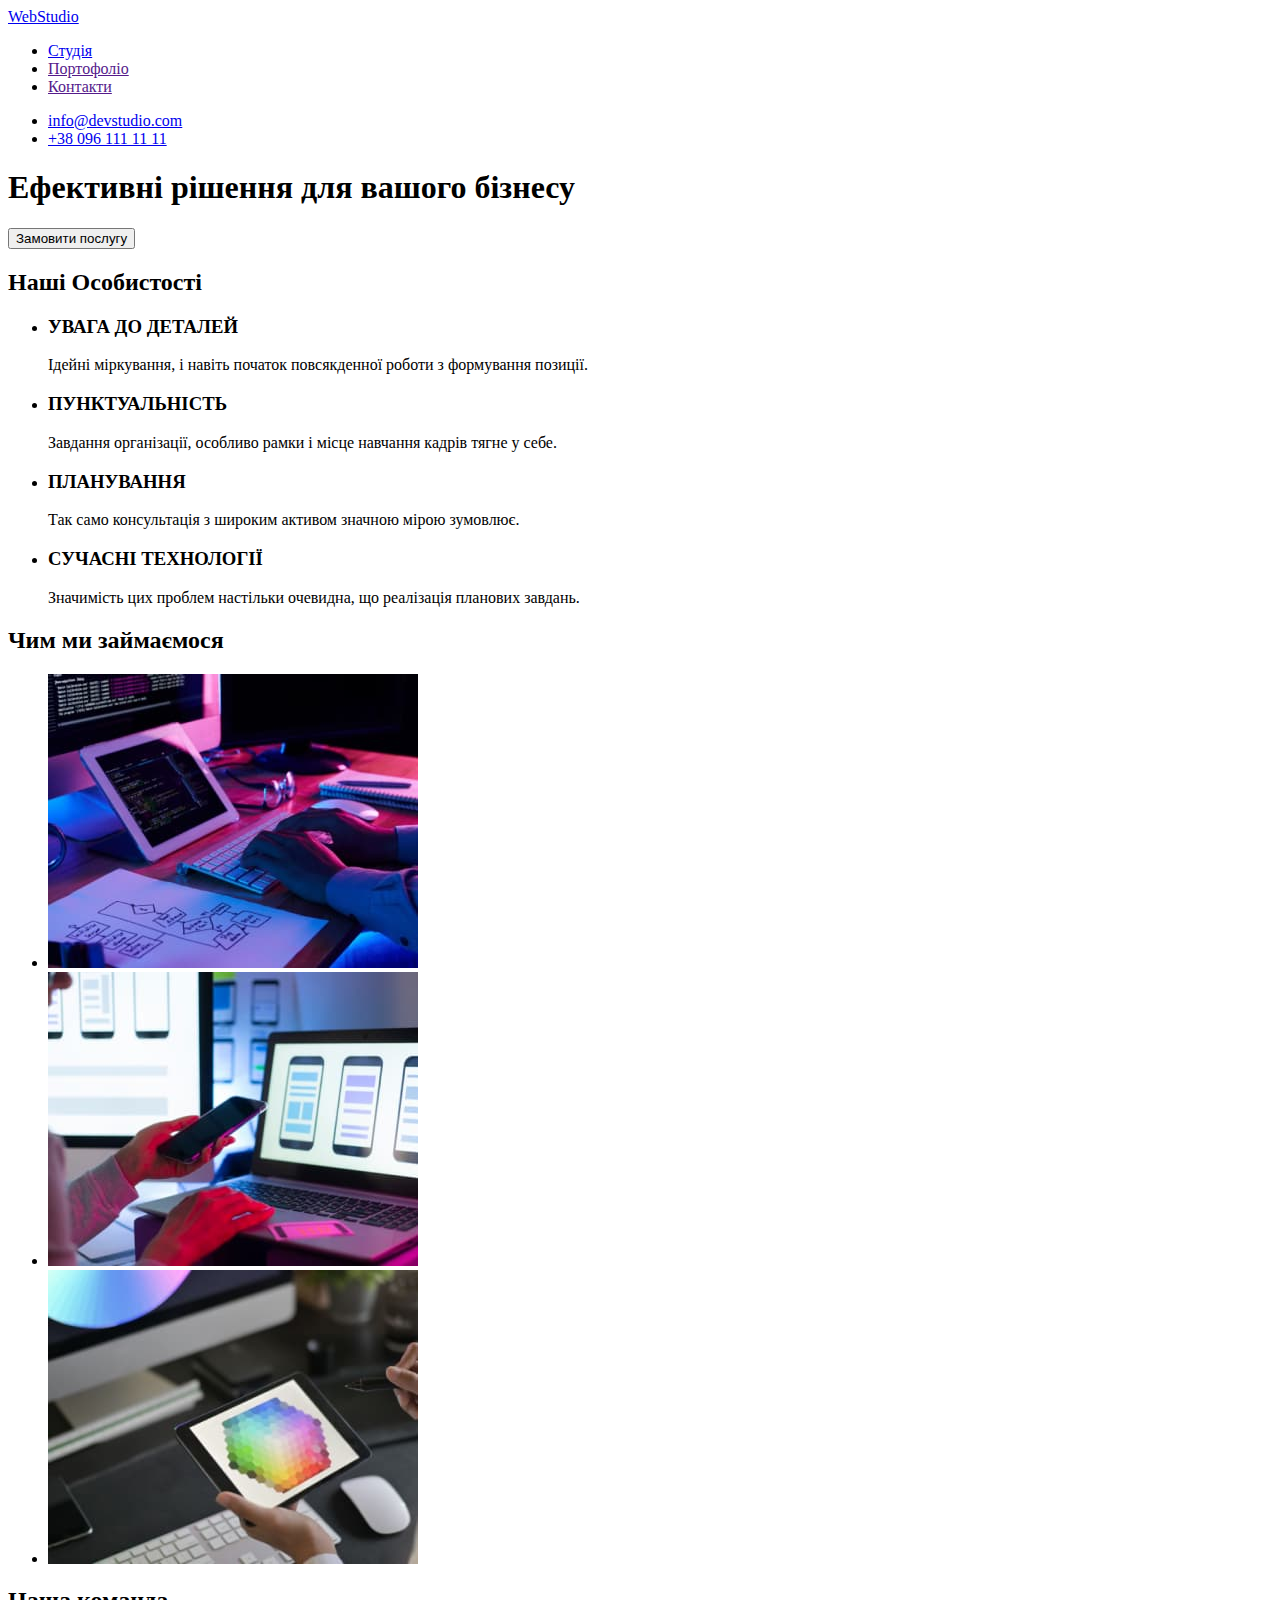
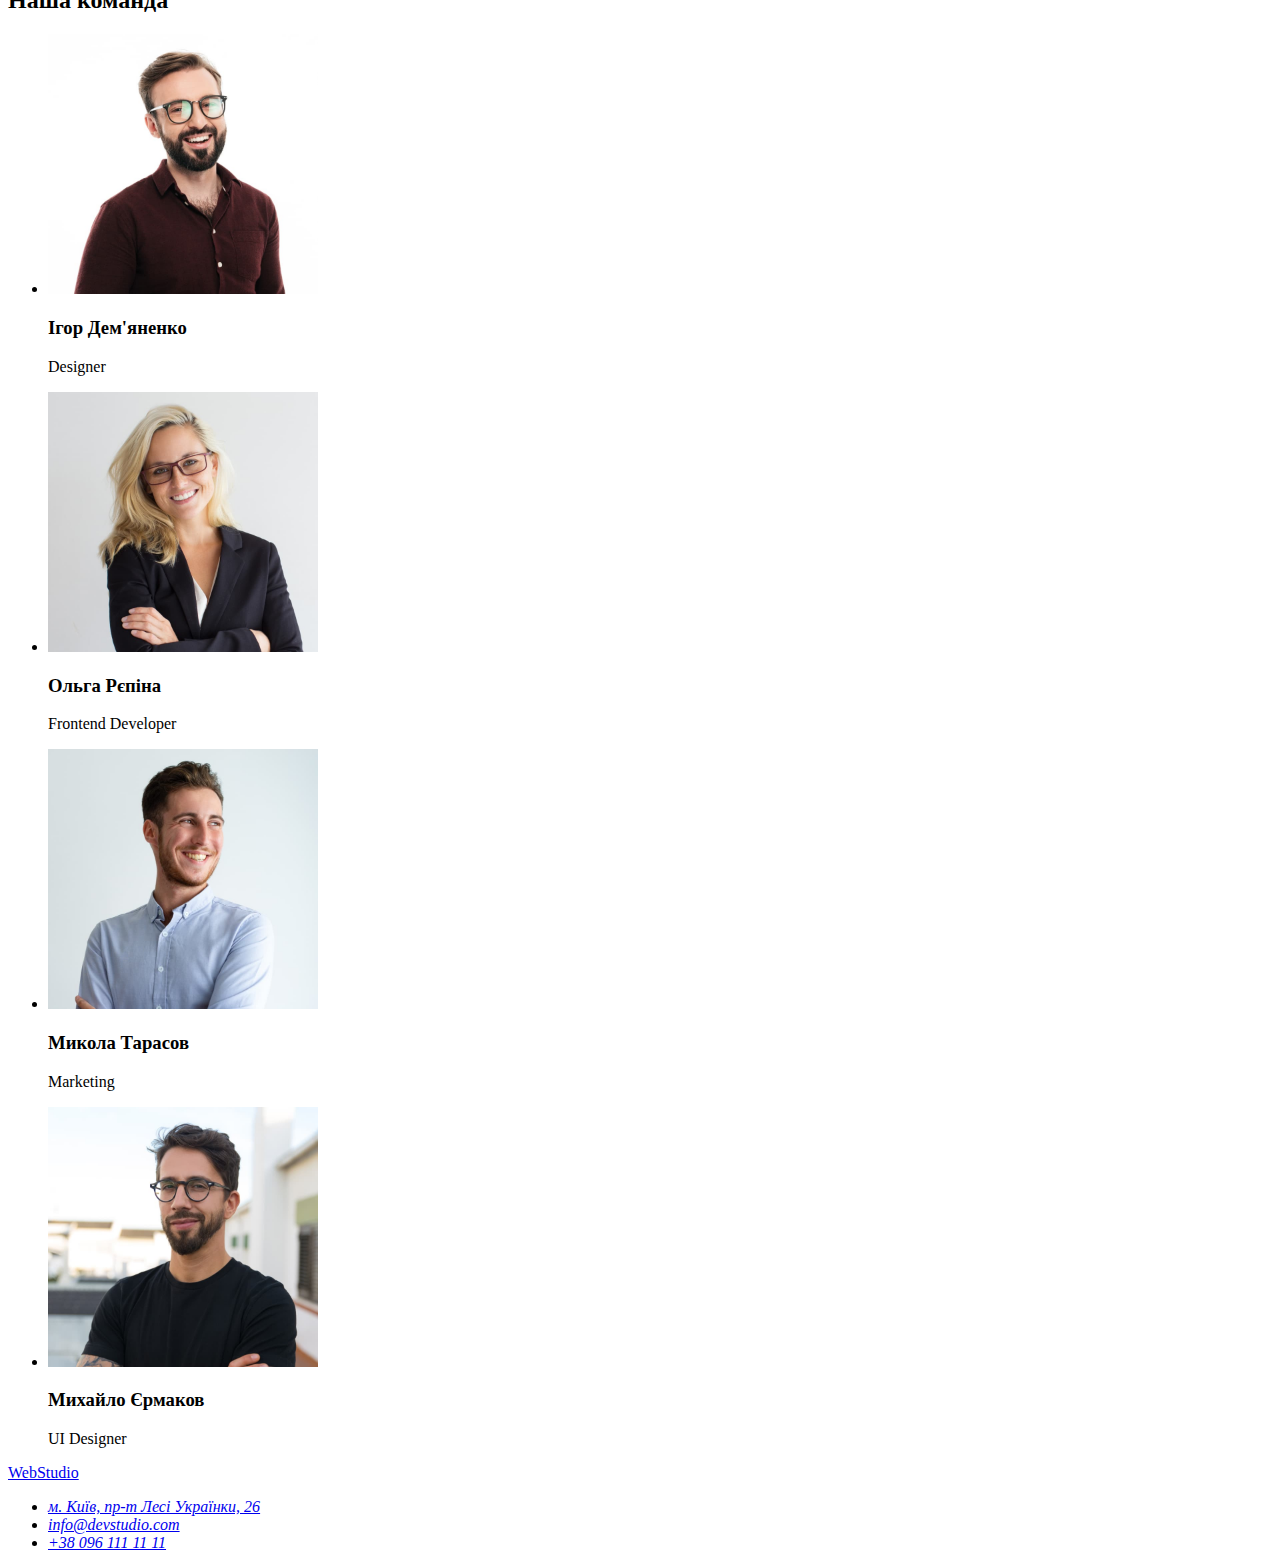
==== index.html @ 71f7d1d8 "new hw" ====
<!DOCTYPE html>
<html lang="uk">
<head>
    <meta charset="UTF-8">
    <meta http-equiv="X-UA-Compatible" content="IE=edge">
    <meta name="viewport" content="width=device-width, initial-scale=1.0">
    <title>WebStudio</title>
</head>
<body>
    <header>
        <nav>
            <a href="./index.html">WebStudio</a>
            <ul>
                <li><a href="./index.html">Студія</a></li>
                <li><a href="">Портофоліо</a></li>
                <li><a href="">Контакти</a></li>
            </ul>
        </nav>
        <ul>
            <li><a href="mailto:info@devstudio.com">info@devstudio.com</a></li>
            <li><a href="tel:+380961111111">+38 096 111 11 11</a></li>
        </ul>
    </header>
    <main>
        <section>
            <h1>Ефективні рішення для вашого бізнесу</h1>
            <button type="button">Замовити послугу</button>
        </section>
        <section>
            <h2>Наші Особистості</h2>
            <ul>
                <li><h3>УВАГА ДО ДЕТАЛЕЙ</h3><p>Ідейні міркування, і навіть початок повсякденної роботи з формування позиції.</p></li>
                <li><h3>ПУНКТУАЛЬНІСТЬ</h3><p>Завдання організації, особливо рамки і місце навчання кадрів тягне у себе.</p></li>
                <li><h3>ПЛАНУВАННЯ</h3><p>Так само консультація з широким активом значною мірою зумовлює.</p></li>
                <li><h3>СУЧАСНІ ТЕХНОЛОГІЇ</h3><p>Значимість цих проблем настільки очевидна, що реалізація планових завдань.</p></li>
            </ul>
        </section>
        <section>
            <h2>Чим ми займаємося</h2>
            <ul>
                <li><img src="./img/box_1.jpg" alt="розробка_софту" width="370" height="294"></li>
                <li><img src="./img/box_2.jpg" alt="мобільні_додатки" width="370" height="294"></li>
                <li><img src="./img/box_3.jpg" alt="дизайн" width="370" height="294"></li>
            </ul>
        </section>
        <section>
            <h2>Наша команда</h2>
            <ul>
                <li><img src="./img/img_1.jpg" alt="дизайнер" width="270" height="260"><h3>Ігор Дем'яненко</h3><p lang="en"> Designer</p></li> 
                <li><img src="./img/img_2.jpg" alt="розробник_інтерфейсу" width="270" height="260"><h3>Ольга Рєпіна</h3><p lang="en">Frontend Developer</p></li>
                <li><img src="./img/img_3.jpg" alt="маркетинг" width="270" height="260"><h3>Микола Тарасов</h3><p lang="en">Marketing</p></li>
                <li><img src="./img/img_4.jpg" alt="дизайнер_інтерфейсу" width="270" height="260"><h3>Михайло Єрмаков</h3><p lang="en">UI Designer</p></li>
            </ul>
        </section>
    </main>
    <footer>
        <a href="./index.html">WebStudio</a>
        <address>
            <ul>
                <li><a href="https://www.google.com/maps/place/%D0%B1%D1%83%D0%BB.
            +%D0%9B%D0%B5%D1%81%D0%B8+%D0%A3%D0%BA%D1%80%D0%B0%D0%B8%D0%BD%D0%BA%D0%B8,+26,+%D0%9A%D0%B8%D0%B5%D0%B2,
            +02000/@50.4265807,30.5361971,17z/data=!3m1!4b1!4m5!3m4!1s0x40d4cf0e033ecbe9:
            0x57a4dffefec77da0!8m2!3d50.4265807!4d30.5383858" target="_blank" rel="noopener noreferrer">м. Київ, пр-т Лесі Українки, 26</a></li>
                <li><a href="mailto:info@devstudio.com">info@devstudio.com</a></li>
                <li><a href="tel:+380961111111">+38 096 111 11 11</a></li>
             </ul>    
        </address>
    </footer>
</body>
</html>
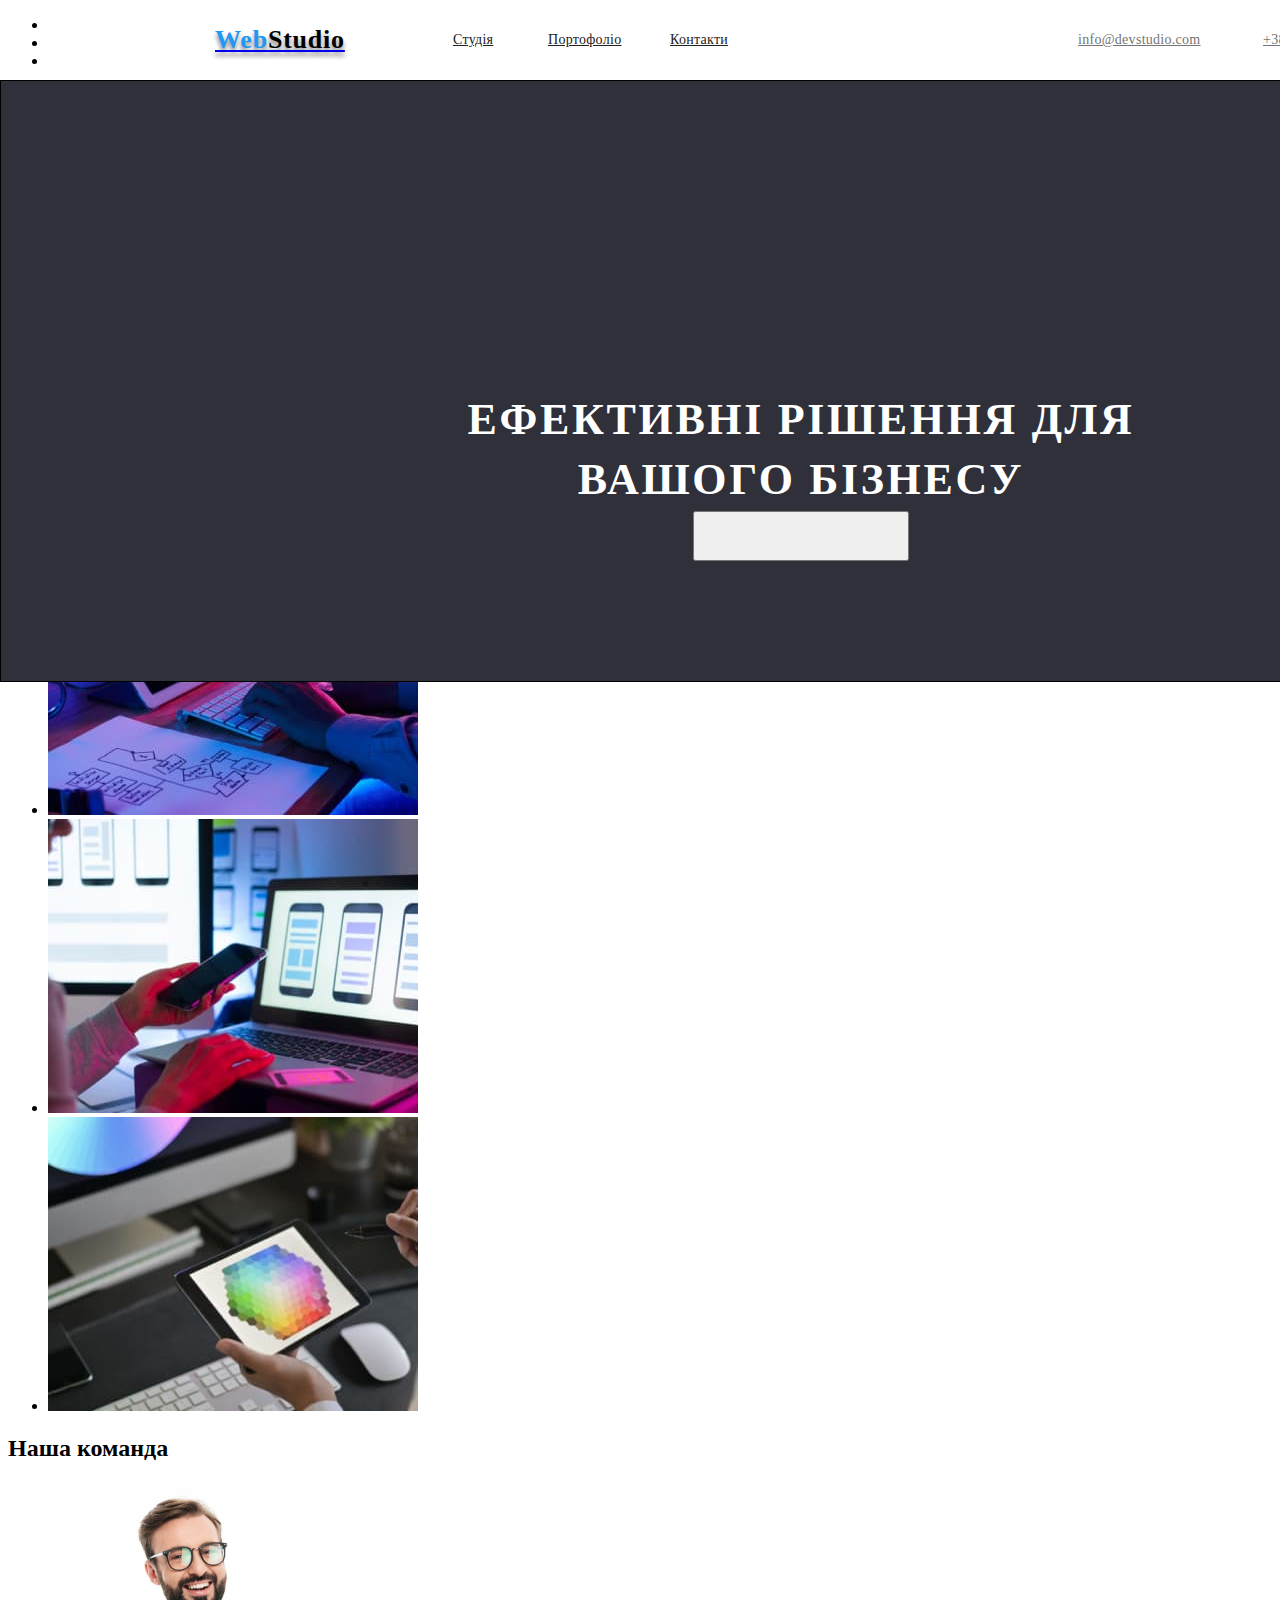
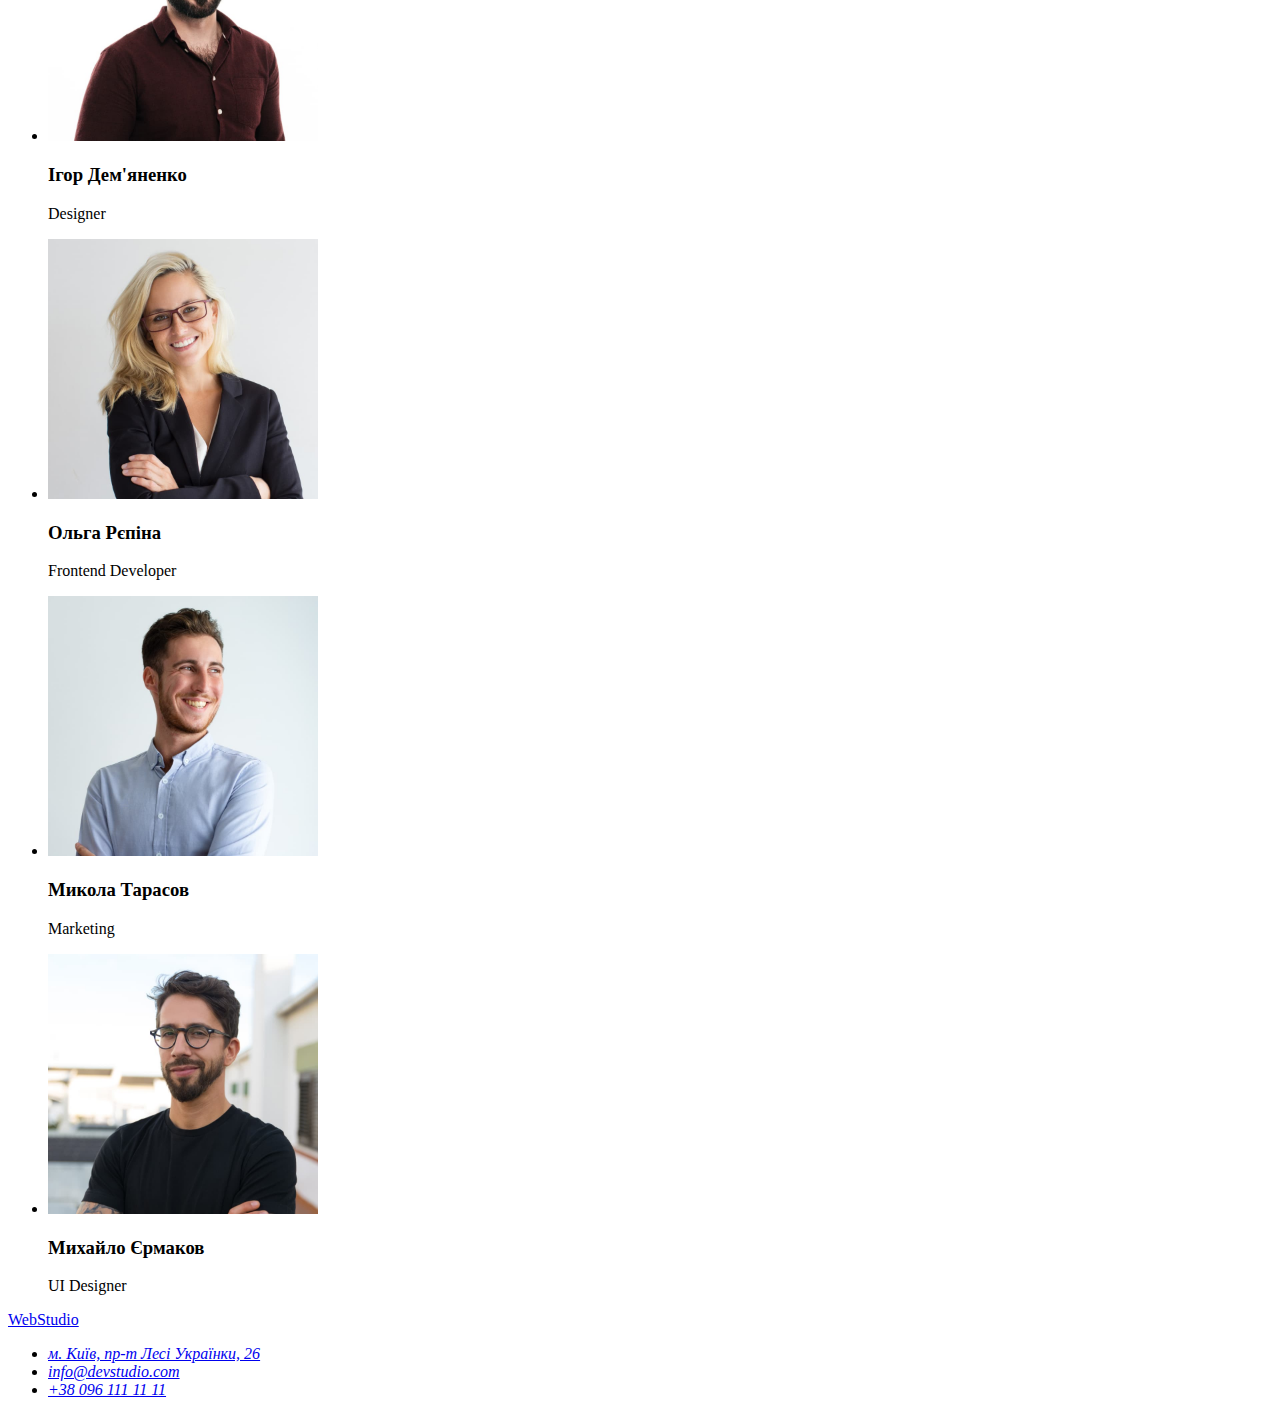
==== commit 7d9dc754: "hw" ====
--- a/index.html
+++ b/index.html
@@ -4,27 +4,28 @@
     <meta charset="UTF-8">
     <meta http-equiv="X-UA-Compatible" content="IE=edge">
     <meta name="viewport" content="width=device-width, initial-scale=1.0">
+    <link rel="stylesheet" href="./css/styles.css" />
     <title>WebStudio</title>
 </head>
 <body>
     <header>
         <nav>
-            <a href="./index.html">WebStudio</a>
+            <a href="./index.html" class="webstyle"><span class="web-style">Web</span><span class="studio-style">Studio</span></a>
             <ul>
-                <li><a href="./index.html">Студія</a></li>
-                <li><a href="">Портофоліо</a></li>
-                <li><a href="">Контакти</a></li>
+                <li><a href="./index.html" class="studio">Студія</a></li>
+                <li><a href="./index2.html" class="portfolio">Портофоліо</a></li>
+                <li><a href="" class="contacts">Контакти</a></li>
             </ul>
         </nav>
         <ul>
-            <li><a href="mailto:info@devstudio.com">info@devstudio.com</a></li>
-            <li><a href="tel:+380961111111">+38 096 111 11 11</a></li>
+            <li><a href="mailto:info@devstudio.com" class="mail">info@devstudio.com</a></li>
+            <li><a href="tel:+380961111111" class="tel">+38 096 111 11 11</a></li>
         </ul>
     </header>
     <main>
-        <section>
-            <h1>Ефективні рішення для вашого бізнесу</h1>
-            <button type="button">Замовити послугу</button>
+        <section class="cap">
+            <h1 class="main-title">Ефективні рішення для вашого бізнесу</h1>
+            <button type="button" class="main-button"><span class="title-button">Замовити послугу</span></button>
         </section>
         <section>
             <h2>Наші Особистості</h2>
--- a/css/styles.css
+++ b/css/styles.css
@@ -0,0 +1,172 @@
+/* header */
+header{
+height: 80px;
+    width: 1600px;
+    left: 0px;
+    top: 0px;
+    border-radius: 0px;
+    background: #FFFFFF;
+}
+.webstyle{
+    position: absolute;
+    width: 145px;
+    height: 31px;
+    left: 215px;
+    top: 24px;
+    font-family: 'Raleway';
+    font-style: normal;
+    font-weight: 700;
+    font-size: 26px;
+    line-height: 31px;
+}
+.web-style{
+    letter-spacing: 0.03em;
+    color: #2196F3;
+    text-shadow: 0px 4px 4px rgba(0, 0, 0, 0.25), 0px 4px 4px rgba(0, 0, 0, 0.25);
+}
+.studio-style{
+    letter-spacing: 0.03em;
+    color: #000000;
+    text-shadow: 0px 4px 4px rgba(0, 0, 0, 0.25), 0px 4px 4px rgba(0, 0, 0, 0.25);
+}
+.studio{
+    position: absolute;
+    width: 45px;
+    height: 16px;
+    left: 453px;
+    top: 32px;
+    font-family: 'Roboto';
+    font-style: normal;
+    font-weight: 500;
+    font-size: 14px;
+    line-height: 16px;
+    letter-spacing: 0.02em;
+    color: #212121;
+}
+.studio:hover{
+    color: #2196f3;
+}
+.portfolio {
+    position: absolute;
+    width: 72px;
+    height: 16px;
+    left: 548px;
+    top: 32px;
+    font-family: 'Roboto';
+    font-style: normal;
+    font-weight: 500;
+    font-size: 14px;
+    line-height: 16px;
+    letter-spacing: 0.02em;
+    color: #212121;
+}
+
+.portfolio:hover {
+    color: #2196f3;
+}
+.contacts {
+    position: absolute;
+    width: 64px;
+    height: 16px;
+    left: 670px;
+    top: 32px;
+    font-family: 'Roboto';
+    font-style: normal;
+    font-weight: 500;
+    font-size: 14px;
+    line-height: 16px;
+    letter-spacing: 0.02em;
+    color: #212121;
+}
+
+.contacts:hover {
+    color: #2196f3;
+}
+.tel{
+    position: absolute;
+    width: 122px;
+    height: 16px;
+    left: 1263px;
+    top: 32px;
+    font-family: 'Roboto';
+    font-style: normal;
+    font-weight: 500;
+    font-size: 14px;
+    line-height: 16px;
+    letter-spacing: 0.02em;
+    color: #757575;
+}
+.tel:hover {
+    color: #2196f3;
+}
+.mail{
+    position: absolute;
+    width: 135px;
+    height: 16px;
+    left: 1078px;
+    top: 32px;
+    font-family: 'Roboto';
+    font-style: normal;
+    font-weight: 500;
+    font-size: 14px;
+    line-height: 16px;
+    letter-spacing: 0.02em;
+
+    color: #757575;
+}
+.mail:hover {
+    color: #2196f3;
+}
+/* шапка*/
+.cap{
+    border: 1px solid;
+    border-image-source: linear-gradient(0deg, rgba(0, 0, 0, 0.2), rgba(0, 0, 0, 0.2)),
+    linear-gradient(0deg, #000000, #000000);
+    position: absolute;
+    width: 1600px;
+    height: 600px;
+    left: 0px;
+    top: 80px;
+    background: #2F303A;
+}
+.main-title{
+    position: absolute;
+    width: 696px;
+    height: 120px;
+    left: 452px;
+    top: 280px;
+    font-family: 'Roboto';
+    font-style: normal;
+    font-weight: 900;
+    font-size: 44px;
+    line-height: 60px;
+    text-align: center;
+    letter-spacing: 0.06em;
+    text-transform: uppercase;
+    color: #FFFFFF;
+}
+.main-button{
+    position: absolute;
+    width: 216px;
+    height: 50px;
+    left: 692px;
+    top: 430px;
+    color: #2196F3;
+}
+.title-button{
+    position: absolute;
+    width: 152px;
+    height: 30px;
+    left: 724px;
+    top: 440px;
+    font-family: 'Roboto';
+    font-style: normal;
+    font-weight: 700;
+    font-size: 16px;
+    line-height: 30px;
+    display: flex;
+    align-items: center;
+    text-align: center;
+    letter-spacing: 0.06em;
+    color: #FFFFFF;
+}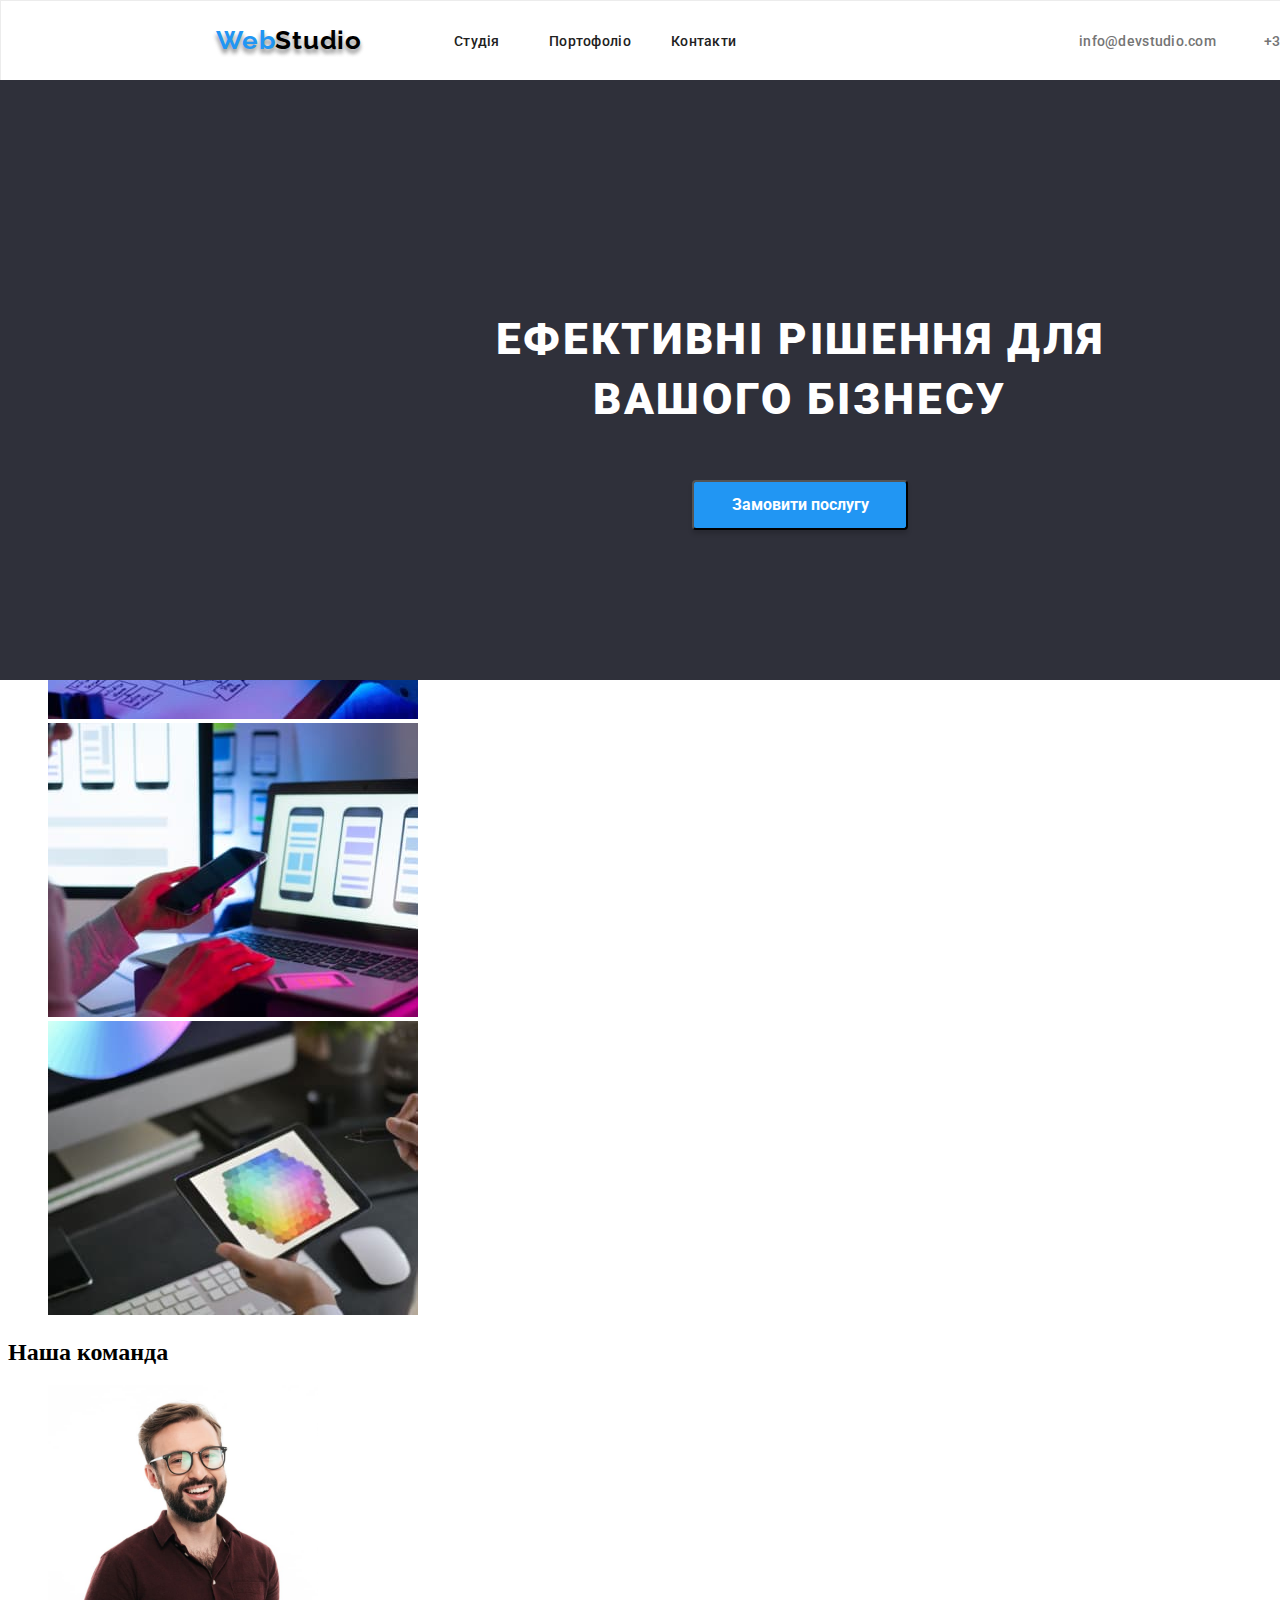
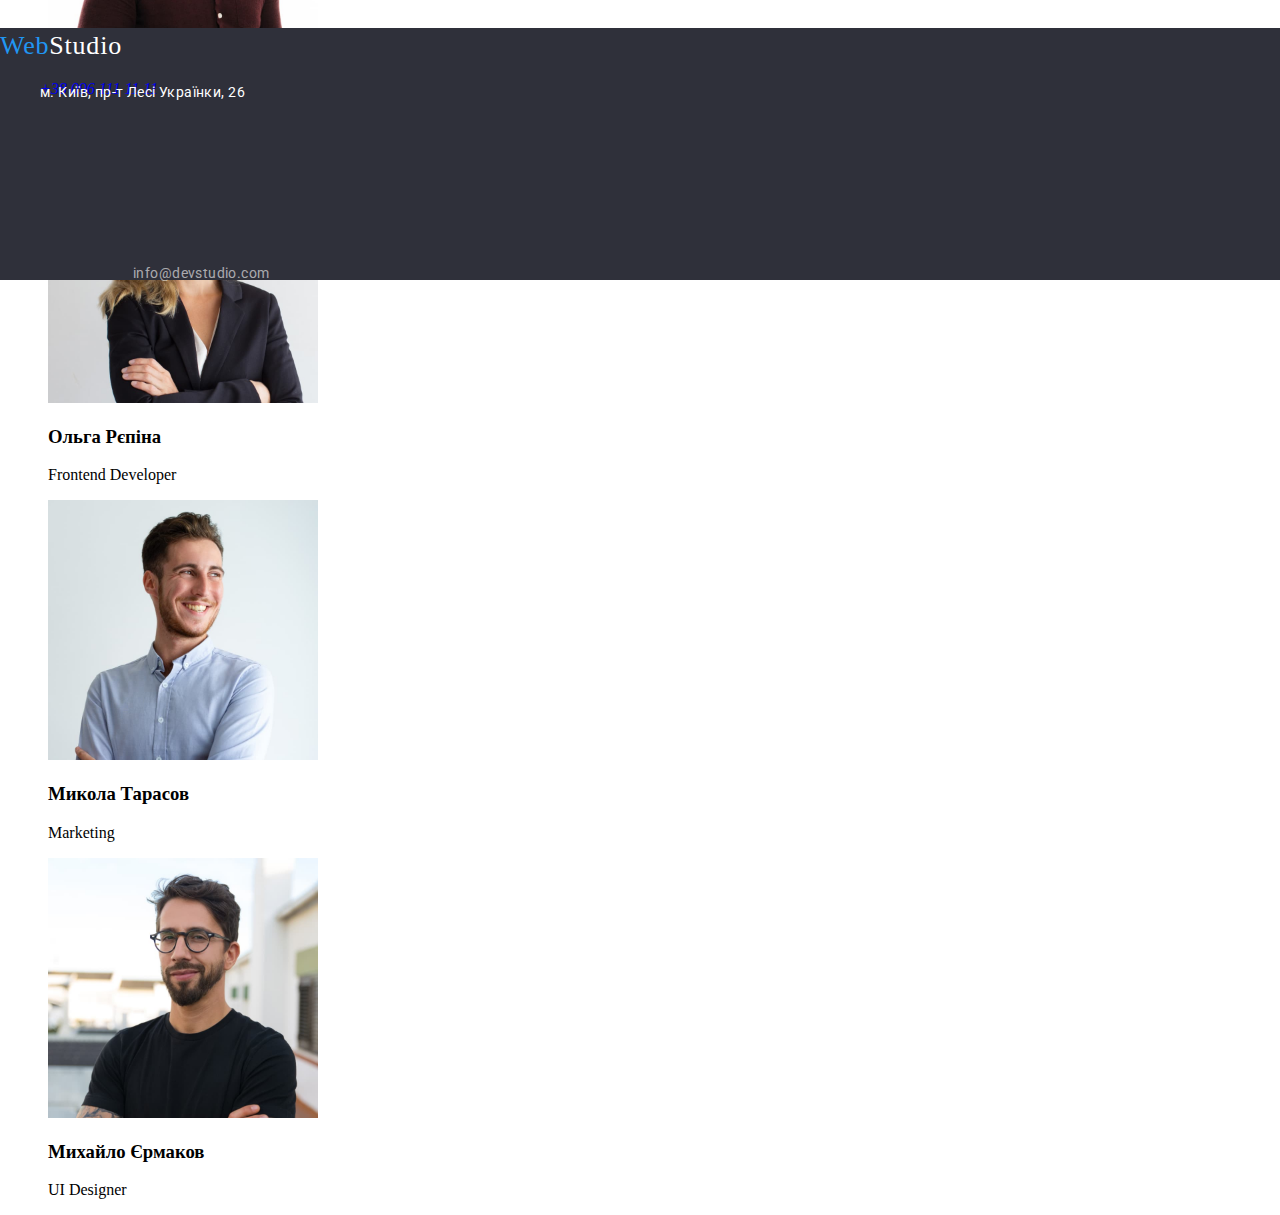
==== commit e8982d22: "hw" ====
--- a/index.html
+++ b/index.html
@@ -4,40 +4,44 @@
     <meta charset="UTF-8">
     <meta http-equiv="X-UA-Compatible" content="IE=edge">
     <meta name="viewport" content="width=device-width, initial-scale=1.0">
+    <link rel="preconnect" href="https://fonts.googleapis.com">
+    <link rel="preconnect" href="https://fonts.gstatic.com" crossorigin>
+    <link href="https://fonts.googleapis.com/css2?family=Raleway:wght@700&family=Roboto:wght@400;500;700;900&display=swap"
+        rel="stylesheet">
     <link rel="stylesheet" href="./css/styles.css" />
     <title>WebStudio</title>
 </head>
 <body>
-    <header>
+    <header class="header-nav">
         <nav>
-            <a href="./index.html" class="webstyle"><span class="web-style">Web</span><span class="studio-style">Studio</span></a>
-            <ul>
-                <li><a href="./index.html" class="studio">Студія</a></li>
-                <li><a href="./index2.html" class="portfolio">Портофоліо</a></li>
-                <li><a href="" class="contacts">Контакти</a></li>
+            <a href="./index.html" class="header-webstyle">Web<span class="studio-style">Studio</span></a>
+            <ul class="header-list">
+                <li><a href="./index.html" class="studio-link link">Студія</a></li>
+                <li><a href="./portfolio.html"class="portfolio-link link">Портофоліо</a></li>
+                <li><a href="" class="contacts-link link">Контакти</a></li>
             </ul>
         </nav>
         <ul>
-            <li><a href="mailto:info@devstudio.com" class="mail">info@devstudio.com</a></li>
-            <li><a href="tel:+380961111111" class="tel">+38 096 111 11 11</a></li>
+            <li><a href="mailto:info@devstudio.com" class="header-mail">info@devstudio.com</a></li>
+            <li><a href="tel:+380961111111" class="header-tel">+38 096 111 11 11</a></li>
         </ul>
     </header>
     <main>
-        <section class="cap">
-            <h1 class="main-title">Ефективні рішення для вашого бізнесу</h1>
-            <button type="button" class="main-button"><span class="title-button">Замовити послугу</span></button>
+        <section class="shapka">
+            <h1 class="sub-title">Ефективні рішення для вашого бізнесу</h1>
+            <button type="button" class="sub-button"><span class="text-btn">Замовити послугу</span></button>
         </section>
         <section>
-            <h2>Наші Особистості</h2>
-            <ul>
-                <li><h3>УВАГА ДО ДЕТАЛЕЙ</h3><p>Ідейні міркування, і навіть початок повсякденної роботи з формування позиції.</p></li>
-                <li><h3>ПУНКТУАЛЬНІСТЬ</h3><p>Завдання організації, особливо рамки і місце навчання кадрів тягне у себе.</p></li>
-                <li><h3>ПЛАНУВАННЯ</h3><p>Так само консультація з широким активом значною мірою зумовлює.</p></li>
-                <li><h3>СУЧАСНІ ТЕХНОЛОГІЇ</h3><p>Значимість цих проблем настільки очевидна, що реалізація планових завдань.</p></li>
+            <h2 class="personalities">Наші Особистості</h2>
+            <ul class="personal-list">
+                <li class="personal-link"><h3 class="personal-title">УВАГА ДО ДЕТАЛЕЙ</h3><p class="personal-list">Ідейні міркування, і навіть початок повсякденної роботи з формування позиції.</p></li>
+                <li class="personal-link"><h3 class="personal-title">ПУНКТУАЛЬНІСТЬ</h3><p class="personal-list">Завдання організації, особливо рамки і місце навчання кадрів тягне у себе.</p></li>
+                <li class="personal-link"><h3 class="personal-title">ПЛАНУВАННЯ</h3><p class="personal-list">Так само консультація з широким активом значною мірою зумовлює.</p></li>
+                <li class="personal-link"><h3 class="personal-title">СУЧАСНІ ТЕХНОЛОГІЇ</h3><p class="personal-list">Значимість цих проблем настільки очевидна, що реалізація планових завдань.</p></li>
             </ul>
         </section>
         <section>
-            <h2>Чим ми займаємося</h2>
+            <h2 class="employ">Чим ми займаємося</h2>
             <ul>
                 <li><img src="./img/box_1.jpg" alt="розробка_софту" width="370" height="294"></li>
                 <li><img src="./img/box_2.jpg" alt="мобільні_додатки" width="370" height="294"></li>
@@ -45,7 +49,7 @@
             </ul>
         </section>
         <section>
-            <h2>Наша команда</h2>
+            <h2 class="comand">Наша команда</h2>
             <ul>
                 <li><img src="./img/img_1.jpg" alt="дизайнер" width="270" height="260"><h3>Ігор Дем'яненко</h3><p lang="en"> Designer</p></li> 
                 <li><img src="./img/img_2.jpg" alt="розробник_інтерфейсу" width="270" height="260"><h3>Ольга Рєпіна</h3><p lang="en">Frontend Developer</p></li>
@@ -55,15 +59,15 @@
         </section>
     </main>
     <footer>
-        <a href="./index.html">WebStudio</a>
+        <a href="./index.html" class="footer-logo">Web<span class="footer-std">Studio</span></a>
         <address>
-            <ul>
+            <ul class="footer-list">
                 <li><a href="https://www.google.com/maps/place/%D0%B1%D1%83%D0%BB.
             +%D0%9B%D0%B5%D1%81%D0%B8+%D0%A3%D0%BA%D1%80%D0%B0%D0%B8%D0%BD%D0%BA%D0%B8,+26,+%D0%9A%D0%B8%D0%B5%D0%B2,
             +02000/@50.4265807,30.5361971,17z/data=!3m1!4b1!4m5!3m4!1s0x40d4cf0e033ecbe9:
-            0x57a4dffefec77da0!8m2!3d50.4265807!4d30.5383858" target="_blank" rel="noopener noreferrer">м. Київ, пр-т Лесі Українки, 26</a></li>
-                <li><a href="mailto:info@devstudio.com">info@devstudio.com</a></li>
-                <li><a href="tel:+380961111111">+38 096 111 11 11</a></li>
+            0x57a4dffefec77da0!8m2!3d50.4265807!4d30.5383858" target="_blank" rel="noopener noreferrer" class="footer-adress">м. Київ, пр-т Лесі Українки, 26</a></li>
+                <li><a href="mailto:info@devstudio.com" class="footer-mail">info@devstudio.com</a></li>
+                <li><a href="tel:+380961111111" class="footer-tel">+38 096 111 11 11</a></li>
              </ul>    
         </address>
     </footer>
--- a/css/styles.css
+++ b/css/styles.css
@@ -1,25 +1,48 @@
 /* header */
+body{
+    font-family: 'Roboto' 'Raleway', sans-serif;
+
+}
+a{
+    text-decoration: none;
+}
 header{
-height: 80px;
-    width: 1600px;
+    position: absolute;
+    width: 1600px;
+    height: 80px;
     left: 0px;
     top: 0px;
-    border-radius: 0px;
     background: #FFFFFF;
 }
-.webstyle{
+ul{
+    list-style-type: none;
+}
+.header-nav{
+    position: absolute;
+    width: 1600px;
+    height: 80px;
+    left: 0px;
+    top: 0px;
+    bottom: 1800px;
+    background: #FFFFFF;
+    border: 1px solid #ECECEC  
+}
+.header-webstyle{
     position: absolute;
     width: 145px;
     height: 31px;
     left: 215px;
     top: 24px;
+    right: 1240px;
+    bottom: 1825px;
     font-family: 'Raleway';
     font-style: normal;
     font-weight: 700;
     font-size: 26px;
     line-height: 31px;
-}
-.web-style{
+    text-decoration: none
+}
+.header-webstyle{
     letter-spacing: 0.03em;
     color: #2196F3;
     text-shadow: 0px 4px 4px rgba(0, 0, 0, 0.25), 0px 4px 4px rgba(0, 0, 0, 0.25);
@@ -29,7 +52,19 @@
     color: #000000;
     text-shadow: 0px 4px 4px rgba(0, 0, 0, 0.25), 0px 4px 4px rgba(0, 0, 0, 0.25);
 }
-.studio{
+.header-webstyle .studio-style:hover{
+    color:#2196F3
+}
+.header-webstyle:hover{
+    color:#000000;
+}
+.header-list{
+    left: 453px;
+    top: 32px;
+    right: 866px;
+    bottom: 1832px;
+}
+.studio-link{
     position: absolute;
     width: 45px;
     height: 16px;
@@ -43,10 +78,10 @@
     letter-spacing: 0.02em;
     color: #212121;
 }
-.studio:hover{
-    color: #2196f3;
-}
-.portfolio {
+.studio-link:hover{
+    color: #2196f3;
+}
+.portfolio-link{
     position: absolute;
     width: 72px;
     height: 16px;
@@ -61,10 +96,10 @@
     color: #212121;
 }
 
-.portfolio:hover {
-    color: #2196f3;
-}
-.contacts {
+.portfolio-link:hover {
+    color: #2196f3;
+}
+.contacts-link{
     position: absolute;
     width: 64px;
     height: 16px;
@@ -79,15 +114,38 @@
     color: #212121;
 }
 
-.contacts:hover {
-    color: #2196f3;
-}
-.tel{
+.contacts-link:hover {
+    color: #2196f3;
+}
+.header-mail{
+    position: absolute;
+    width: 135px;
+    height: 16px;
+    left: 1078px;
+    top: 32px;
+    right: 387px;
+    bottom: 1832px;
+
+    font-family: 'Roboto';
+    font-style: normal;
+    font-weight: 500;
+    font-size: 14px;
+    line-height: 16px;
+    letter-spacing: 0.02em;
+
+    color: #757575;
+}
+.header-mail:hover {
+    color: #2196f3;
+}
+.header-tel{
     position: absolute;
     width: 122px;
     height: 16px;
     left: 1263px;
     top: 32px;
+    right: 215px;
+    bottom: 1832px;
     font-family: 'Roboto';
     font-style: normal;
     font-weight: 500;
@@ -96,77 +154,137 @@
     letter-spacing: 0.02em;
     color: #757575;
 }
-.tel:hover {
-    color: #2196f3;
-}
-.mail{
-    position: absolute;
-    width: 135px;
-    height: 16px;
-    left: 1078px;
-    top: 32px;
-    font-family: 'Roboto';
-    font-style: normal;
-    font-weight: 500;
-    font-size: 14px;
-    line-height: 16px;
-    letter-spacing: 0.02em;
-
-    color: #757575;
-}
-.mail:hover {
+.header-tel:hover {
     color: #2196f3;
 }
 /* шапка*/
-.cap{
-    border: 1px solid;
-    border-image-source: linear-gradient(0deg, rgba(0, 0, 0, 0.2), rgba(0, 0, 0, 0.2)),
-    linear-gradient(0deg, #000000, #000000);
+.shapka{
     position: absolute;
     width: 1600px;
     height: 600px;
     left: 0px;
-    top: 80px;
+    top: 80px;  
     background: #2F303A;
 }
-.main-title{
+.sub-title{
     position: absolute;
     width: 696px;
     height: 120px;
     left: 452px;
-    top: 280px;
+    top: 200px;
+}
+.sub-title{
     font-family: 'Roboto';
     font-style: normal;
     font-weight: 900;
     font-size: 44px;
     line-height: 60px;
+    /* or 136% */
+    
     text-align: center;
     letter-spacing: 0.06em;
     text-transform: uppercase;
-    color: #FFFFFF;
-}
-.main-button{
+    
+    color: #FFFFFF;
+}
+.sub-button{
     position: absolute;
     width: 216px;
     height: 50px;
     left: 692px;
-    top: 430px;
-    color: #2196F3;
-}
-.title-button{
-    position: absolute;
-    width: 152px;
-    height: 30px;
-    left: 724px;
-    top: 440px;
+    top: 400px;
+    box-shadow: 0px 4px 4px rgba(0, 0, 0, 0.15);
+    border-radius: 4px;
+    background: #2196F3;
+}
+.text-btn{
     font-family: 'Roboto';
     font-style: normal;
     font-weight: 700;
     font-size: 16px;
     line-height: 30px;
-    display: flex;
-    align-items: center;
-    text-align: center;
-    letter-spacing: 0.06em;
-    color: #FFFFFF;
-}+    color: #FFFFFF;
+}
+
+
+
+/*підвал footer*/
+footer{
+    position: absolute;
+    width: 1600px;
+    height: 252px;
+    left: 0px;
+    top: 1628px;
+    background: #2F303A;
+}
+.footer-logo{
+    font-family: 'Raleway';
+    font-size: 26px;
+    font-weight: 700;
+    line-height: 31px;
+    letter-spacing: 0.03em;
+    text-align: left;
+    font-family: 'Oleo Script';
+    font-size: 26px;
+    font-weight: 400;
+    line-height: 36px;
+    letter-spacing: 0.03em;
+    text-align: left;
+    letter-spacing: 0.03em;
+    color: #2196F3
+}
+.footer-logo{
+    top: 1688px;
+    left: 215px;
+}
+.footer-std{
+    letter-spacing: 0.03em;
+    color: #FFFFFF;
+}
+.footer-list{
+    left: 215px;
+    top: 1739px;
+}
+.footer-adress{
+    position: absolute;
+    width: 231px;
+    height: 21px;
+    font-family: 'Roboto';
+    font-style: normal;
+    font-weight: 400;
+    font-size: 14px;
+    line-height: 24px;
+    /* or 171% */
+
+    letter-spacing: 0.03em;
+
+    color: #FFFFFF;
+}
+.footer-mail{
+        position: absolute;
+        width: 231px;
+        height: 21px;
+        left: 133px;
+        top: 233px;
+        font-family: 'Roboto';
+        font-style: normal;
+        font-weight: 400;
+        font-size: 14px;
+        line-height: 24px;
+        /* or 171% */
+    
+        letter-spacing: 0.03em;
+    
+        color: rgba(255, 255, 255, 0.6);
+}
+/* сторінка  портфоліо*/
+
+.price{
+    position: absolute;
+    width: 1170px;
+    height: 1360px;
+    left: 215px;
+    right: 215px;
+    top: 174px;
+    bottom: 346px;
+} 
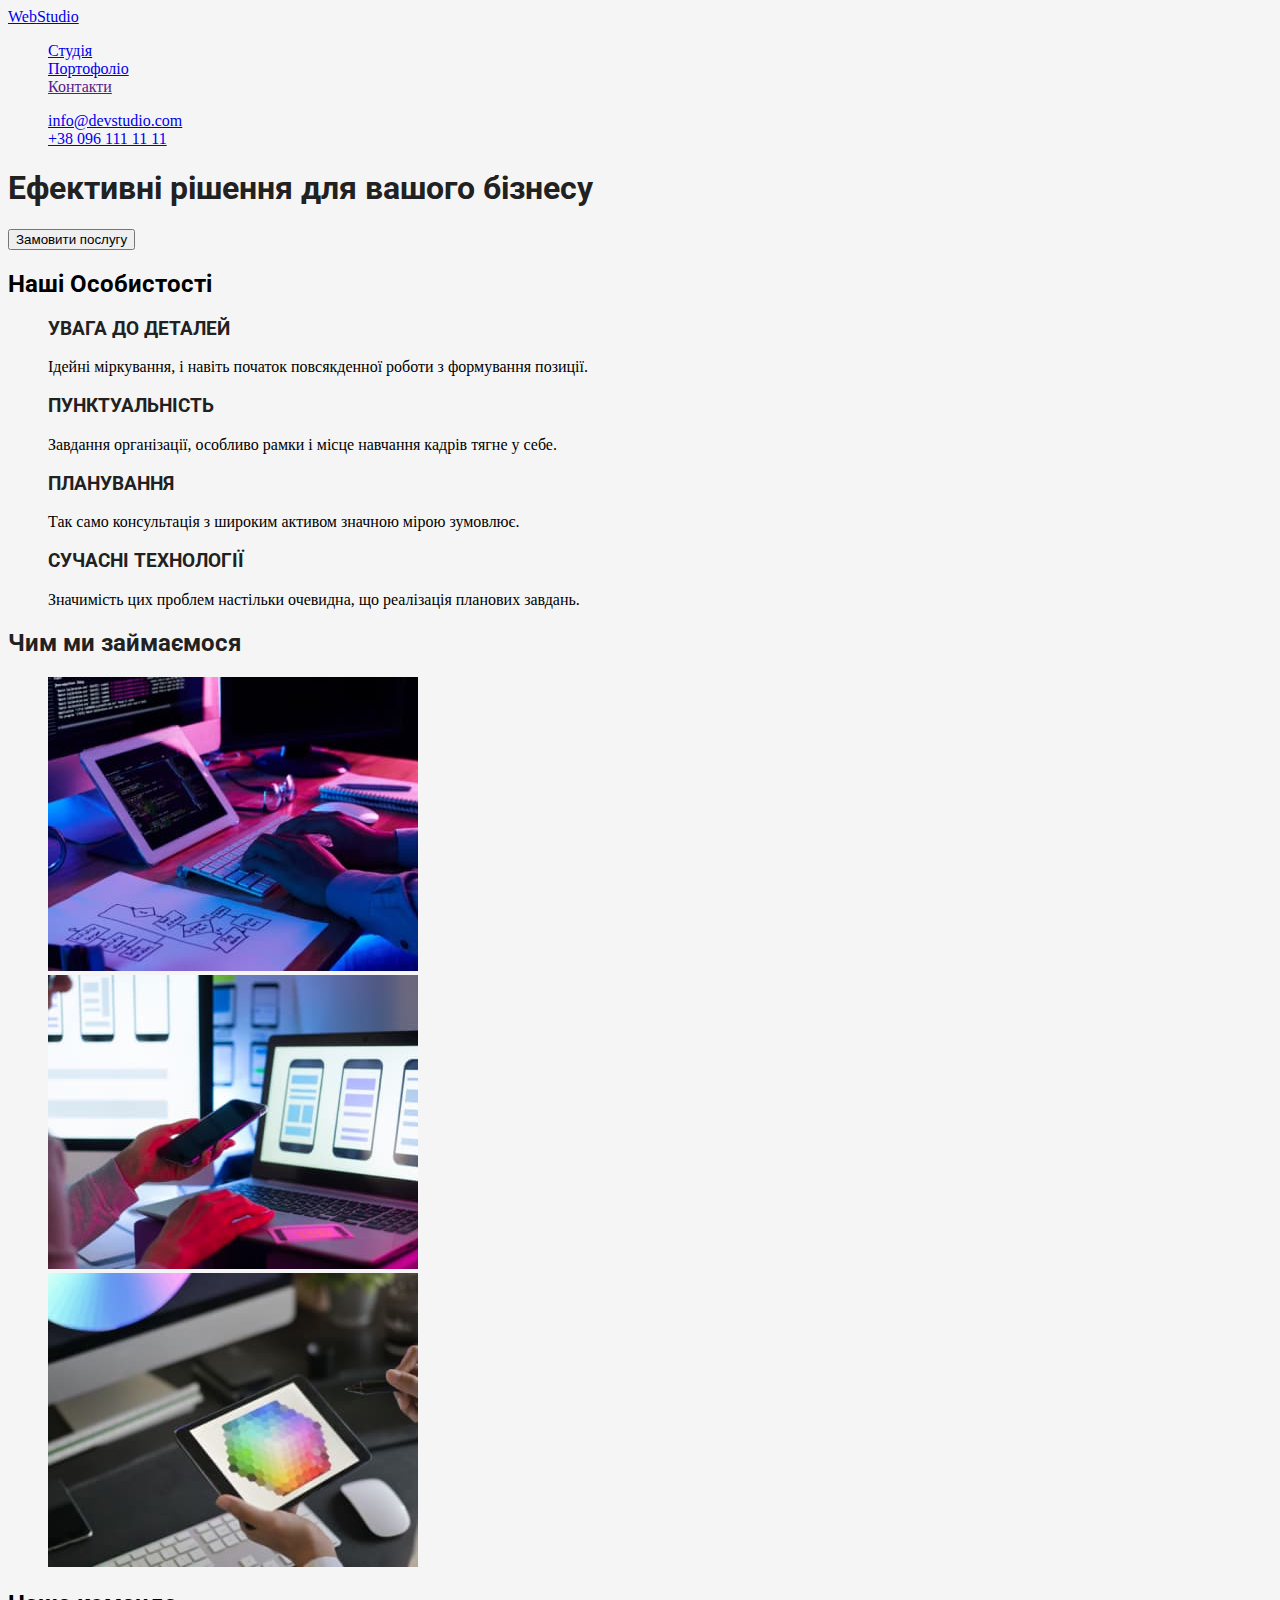
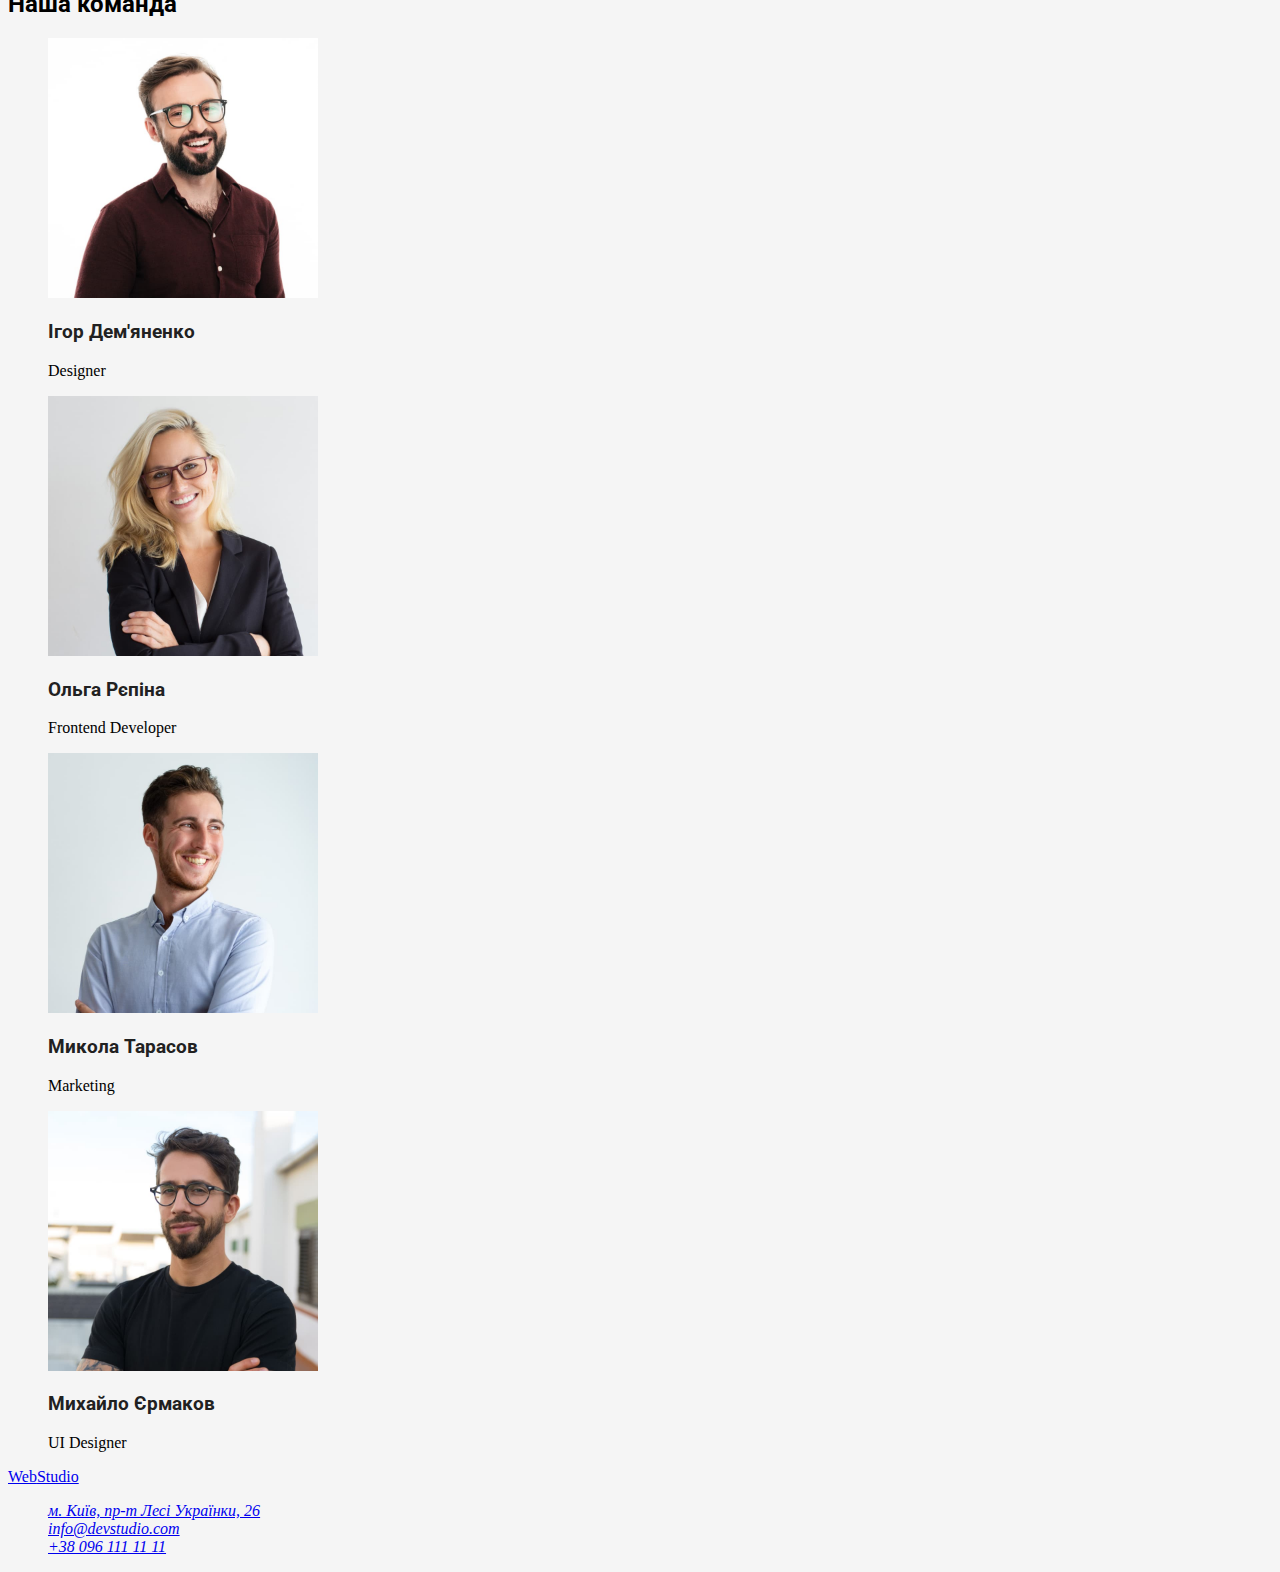
==== commit 064deb9d: "commit" ====
--- a/index.html
+++ b/index.html
@@ -4,17 +4,17 @@
     <meta charset="UTF-8">
     <meta http-equiv="X-UA-Compatible" content="IE=edge">
     <meta name="viewport" content="width=device-width, initial-scale=1.0">
+    <title>WebStudio</title>
     <link rel="preconnect" href="https://fonts.googleapis.com">
     <link rel="preconnect" href="https://fonts.gstatic.com" crossorigin>
     <link href="https://fonts.googleapis.com/css2?family=Raleway:wght@700&family=Roboto:wght@400;500;700;900&display=swap"
         rel="stylesheet">
     <link rel="stylesheet" href="./css/styles.css" />
-    <title>WebStudio</title>
 </head>
 <body>
     <header class="header-nav">
         <nav>
-            <a href="./index.html" class="header-webstyle">Web<span class="studio-style">Studio</span></a>
+            <a href="./index.html" class="header-logo">Web<span class="studio-logo">Studio</span></a>
             <ul class="header-list">
                 <li><a href="./index.html" class="studio-link link">Студія</a></li>
                 <li><a href="./portfolio.html"class="portfolio-link link">Портофоліо</a></li>
@@ -22,26 +22,26 @@
             </ul>
         </nav>
         <ul>
-            <li><a href="mailto:info@devstudio.com" class="header-mail">info@devstudio.com</a></li>
-            <li><a href="tel:+380961111111" class="header-tel">+38 096 111 11 11</a></li>
+            <li><a href="mailto:info@devstudio.com" class="header-mail link">info@devstudio.com</a></li>
+            <li><a href="tel:+380961111111" class="header-tel link">+38 096 111 11 11</a></li>
         </ul>
     </header>
     <main>
-        <section class="shapka">
-            <h1 class="sub-title">Ефективні рішення для вашого бізнесу</h1>
+        <section class="">
+            <h1 class="sub-title title">Ефективні рішення для вашого бізнесу</h1>
             <button type="button" class="sub-button"><span class="text-btn">Замовити послугу</span></button>
         </section>
         <section>
             <h2 class="personalities">Наші Особистості</h2>
             <ul class="personal-list">
-                <li class="personal-link"><h3 class="personal-title">УВАГА ДО ДЕТАЛЕЙ</h3><p class="personal-list">Ідейні міркування, і навіть початок повсякденної роботи з формування позиції.</p></li>
-                <li class="personal-link"><h3 class="personal-title">ПУНКТУАЛЬНІСТЬ</h3><p class="personal-list">Завдання організації, особливо рамки і місце навчання кадрів тягне у себе.</p></li>
-                <li class="personal-link"><h3 class="personal-title">ПЛАНУВАННЯ</h3><p class="personal-list">Так само консультація з широким активом значною мірою зумовлює.</p></li>
-                <li class="personal-link"><h3 class="personal-title">СУЧАСНІ ТЕХНОЛОГІЇ</h3><p class="personal-list">Значимість цих проблем настільки очевидна, що реалізація планових завдань.</p></li>
+                <li class="personal-link link"><h3 class="personal-title title">УВАГА ДО ДЕТАЛЕЙ</h3><p class="personal-list">Ідейні міркування, і навіть початок повсякденної роботи з формування позиції.</p></li>
+                <li class="personal-link link"><h3 class="personal-title title">ПУНКТУАЛЬНІСТЬ</h3><p class="personal-list">Завдання організації, особливо рамки і місце навчання кадрів тягне у себе.</p></li>
+                <li class="personal-link link"><h3 class="personal-title title">ПЛАНУВАННЯ</h3><p class="personal-list">Так само консультація з широким активом значною мірою зумовлює.</p></li>
+                <li class="personal-link link"><h3 class="personal-title title">СУЧАСНІ ТЕХНОЛОГІЇ</h3><p class="personal-list">Значимість цих проблем настільки очевидна, що реалізація планових завдань.</p></li>
             </ul>
         </section>
         <section>
-            <h2 class="employ">Чим ми займаємося</h2>
+            <h2 class="employ  title">Чим ми займаємося</h2>
             <ul>
                 <li><img src="./img/box_1.jpg" alt="розробка_софту" width="370" height="294"></li>
                 <li><img src="./img/box_2.jpg" alt="мобільні_додатки" width="370" height="294"></li>
@@ -51,10 +51,10 @@
         <section>
             <h2 class="comand">Наша команда</h2>
             <ul>
-                <li><img src="./img/img_1.jpg" alt="дизайнер" width="270" height="260"><h3>Ігор Дем'яненко</h3><p lang="en"> Designer</p></li> 
-                <li><img src="./img/img_2.jpg" alt="розробник_інтерфейсу" width="270" height="260"><h3>Ольга Рєпіна</h3><p lang="en">Frontend Developer</p></li>
-                <li><img src="./img/img_3.jpg" alt="маркетинг" width="270" height="260"><h3>Микола Тарасов</h3><p lang="en">Marketing</p></li>
-                <li><img src="./img/img_4.jpg" alt="дизайнер_інтерфейсу" width="270" height="260"><h3>Михайло Єрмаков</h3><p lang="en">UI Designer</p></li>
+                <li><img src="./img/img_1.jpg" alt="дизайнер" width="270" height="260"><h3 class="title">Ігор Дем'яненко</h3><p lang="en"> Designer</p></li> 
+                <li><img src="./img/img_2.jpg" alt="розробник_інтерфейсу" width="270" height="260"><h3 class="title">Ольга Рєпіна</h3><p lang="en">Frontend Developer</p></li>
+                <li><img src="./img/img_3.jpg" alt="маркетинг" width="270" height="260"><h3 class="title">Микола Тарасов</h3><p lang="en">Marketing</p></li>
+                <li><img src="./img/img_4.jpg" alt="дизайнер_інтерфейсу" width="270" height="260"><h3 class="title">Михайло Єрмаков</h3><p lang="en">UI Designer</p></li>
             </ul>
         </section>
     </main>
@@ -66,8 +66,8 @@
             +%D0%9B%D0%B5%D1%81%D0%B8+%D0%A3%D0%BA%D1%80%D0%B0%D0%B8%D0%BD%D0%BA%D0%B8,+26,+%D0%9A%D0%B8%D0%B5%D0%B2,
             +02000/@50.4265807,30.5361971,17z/data=!3m1!4b1!4m5!3m4!1s0x40d4cf0e033ecbe9:
             0x57a4dffefec77da0!8m2!3d50.4265807!4d30.5383858" target="_blank" rel="noopener noreferrer" class="footer-adress">м. Київ, пр-т Лесі Українки, 26</a></li>
-                <li><a href="mailto:info@devstudio.com" class="footer-mail">info@devstudio.com</a></li>
-                <li><a href="tel:+380961111111" class="footer-tel">+38 096 111 11 11</a></li>
+                <li><a href="mailto:info@devstudio.com" class="footer-mail link">info@devstudio.com</a></li>
+                <li><a href="tel:+380961111111" class="footer-tel link">+38 096 111 11 11</a></li>
              </ul>    
         </address>
     </footer>
--- a/css/styles.css
+++ b/css/styles.css
@@ -1,290 +1,24 @@
-/* header */
+:root{
+    --prime-color--: #212121;
+    --second-color--: #757575;
+}
 body{
     font-family: 'Roboto' 'Raleway', sans-serif;
+    color: var(---prime-color--);
+    background-color:#F5F5F5;
+}
+.list{text-decoration: none;
 
-}
-a{
-    text-decoration: none;
-}
-header{
-    position: absolute;
-    width: 1600px;
-    height: 80px;
-    left: 0px;
-    top: 0px;
-    background: #FFFFFF;
 }
 ul{
     list-style-type: none;
 }
-.header-nav{
-    position: absolute;
-    width: 1600px;
-    height: 80px;
-    left: 0px;
-    top: 0px;
-    bottom: 1800px;
-    background: #FFFFFF;
-    border: 1px solid #ECECEC  
+.title{
+    color: var(--prime-color--);
 }
-.header-webstyle{
-    position: absolute;
-    width: 145px;
-    height: 31px;
-    left: 215px;
-    top: 24px;
-    right: 1240px;
-    bottom: 1825px;
-    font-family: 'Raleway';
-    font-style: normal;
-    font-weight: 700;
-    font-size: 26px;
-    line-height: 31px;
-    text-decoration: none
-}
-.header-webstyle{
-    letter-spacing: 0.03em;
-    color: #2196F3;
-    text-shadow: 0px 4px 4px rgba(0, 0, 0, 0.25), 0px 4px 4px rgba(0, 0, 0, 0.25);
-}
-.studio-style{
-    letter-spacing: 0.03em;
-    color: #000000;
-    text-shadow: 0px 4px 4px rgba(0, 0, 0, 0.25), 0px 4px 4px rgba(0, 0, 0, 0.25);
-}
-.header-webstyle .studio-style:hover{
-    color:#2196F3
-}
-.header-webstyle:hover{
-    color:#000000;
-}
-.header-list{
-    left: 453px;
-    top: 32px;
-    right: 866px;
-    bottom: 1832px;
-}
-.studio-link{
-    position: absolute;
-    width: 45px;
-    height: 16px;
-    left: 453px;
-    top: 32px;
-    font-family: 'Roboto';
-    font-style: normal;
-    font-weight: 500;
-    font-size: 14px;
-    line-height: 16px;
-    letter-spacing: 0.02em;
-    color: #212121;
-}
-.studio-link:hover{
-    color: #2196f3;
-}
-.portfolio-link{
-    position: absolute;
-    width: 72px;
-    height: 16px;
-    left: 548px;
-    top: 32px;
-    font-family: 'Roboto';
-    font-style: normal;
-    font-weight: 500;
-    font-size: 14px;
-    line-height: 16px;
-    letter-spacing: 0.02em;
-    color: #212121;
-}
-
-.portfolio-link:hover {
-    color: #2196f3;
-}
-.contacts-link{
-    position: absolute;
-    width: 64px;
-    height: 16px;
-    left: 670px;
-    top: 32px;
-    font-family: 'Roboto';
-    font-style: normal;
-    font-weight: 500;
-    font-size: 14px;
-    line-height: 16px;
-    letter-spacing: 0.02em;
-    color: #212121;
-}
-
-.contacts-link:hover {
-    color: #2196f3;
-}
-.header-mail{
-    position: absolute;
-    width: 135px;
-    height: 16px;
-    left: 1078px;
-    top: 32px;
-    right: 387px;
-    bottom: 1832px;
-
-    font-family: 'Roboto';
-    font-style: normal;
-    font-weight: 500;
-    font-size: 14px;
-    line-height: 16px;
-    letter-spacing: 0.02em;
-
-    color: #757575;
-}
-.header-mail:hover {
-    color: #2196f3;
-}
-.header-tel{
-    position: absolute;
-    width: 122px;
-    height: 16px;
-    left: 1263px;
-    top: 32px;
-    right: 215px;
-    bottom: 1832px;
-    font-family: 'Roboto';
-    font-style: normal;
-    font-weight: 500;
-    font-size: 14px;
-    line-height: 16px;
-    letter-spacing: 0.02em;
-    color: #757575;
-}
-.header-tel:hover {
-    color: #2196f3;
-}
-/* шапка*/
-.shapka{
-    position: absolute;
-    width: 1600px;
-    height: 600px;
-    left: 0px;
-    top: 80px;  
-    background: #2F303A;
-}
-.sub-title{
-    position: absolute;
-    width: 696px;
-    height: 120px;
-    left: 452px;
-    top: 200px;
-}
-.sub-title{
-    font-family: 'Roboto';
-    font-style: normal;
-    font-weight: 900;
-    font-size: 44px;
-    line-height: 60px;
-    /* or 136% */
-    
-    text-align: center;
-    letter-spacing: 0.06em;
-    text-transform: uppercase;
-    
-    color: #FFFFFF;
-}
-.sub-button{
-    position: absolute;
-    width: 216px;
-    height: 50px;
-    left: 692px;
-    top: 400px;
-    box-shadow: 0px 4px 4px rgba(0, 0, 0, 0.15);
-    border-radius: 4px;
-    background: #2196F3;
-}
-.text-btn{
+.title,
+h2{
     font-family: 'Roboto';
     font-style: normal;
     font-weight: 700;
-    font-size: 16px;
-    line-height: 30px;
-    color: #FFFFFF;
-}
-
-
-
-/*підвал footer*/
-footer{
-    position: absolute;
-    width: 1600px;
-    height: 252px;
-    left: 0px;
-    top: 1628px;
-    background: #2F303A;
-}
-.footer-logo{
-    font-family: 'Raleway';
-    font-size: 26px;
-    font-weight: 700;
-    line-height: 31px;
-    letter-spacing: 0.03em;
-    text-align: left;
-    font-family: 'Oleo Script';
-    font-size: 26px;
-    font-weight: 400;
-    line-height: 36px;
-    letter-spacing: 0.03em;
-    text-align: left;
-    letter-spacing: 0.03em;
-    color: #2196F3
-}
-.footer-logo{
-    top: 1688px;
-    left: 215px;
-}
-.footer-std{
-    letter-spacing: 0.03em;
-    color: #FFFFFF;
-}
-.footer-list{
-    left: 215px;
-    top: 1739px;
-}
-.footer-adress{
-    position: absolute;
-    width: 231px;
-    height: 21px;
-    font-family: 'Roboto';
-    font-style: normal;
-    font-weight: 400;
-    font-size: 14px;
-    line-height: 24px;
-    /* or 171% */
-
-    letter-spacing: 0.03em;
-
-    color: #FFFFFF;
-}
-.footer-mail{
-        position: absolute;
-        width: 231px;
-        height: 21px;
-        left: 133px;
-        top: 233px;
-        font-family: 'Roboto';
-        font-style: normal;
-        font-weight: 400;
-        font-size: 14px;
-        line-height: 24px;
-        /* or 171% */
-    
-        letter-spacing: 0.03em;
-    
-        color: rgba(255, 255, 255, 0.6);
-}
-/* сторінка  портфоліо*/
-
-.price{
-    position: absolute;
-    width: 1170px;
-    height: 1360px;
-    left: 215px;
-    right: 215px;
-    top: 174px;
-    bottom: 346px;
-} 
+}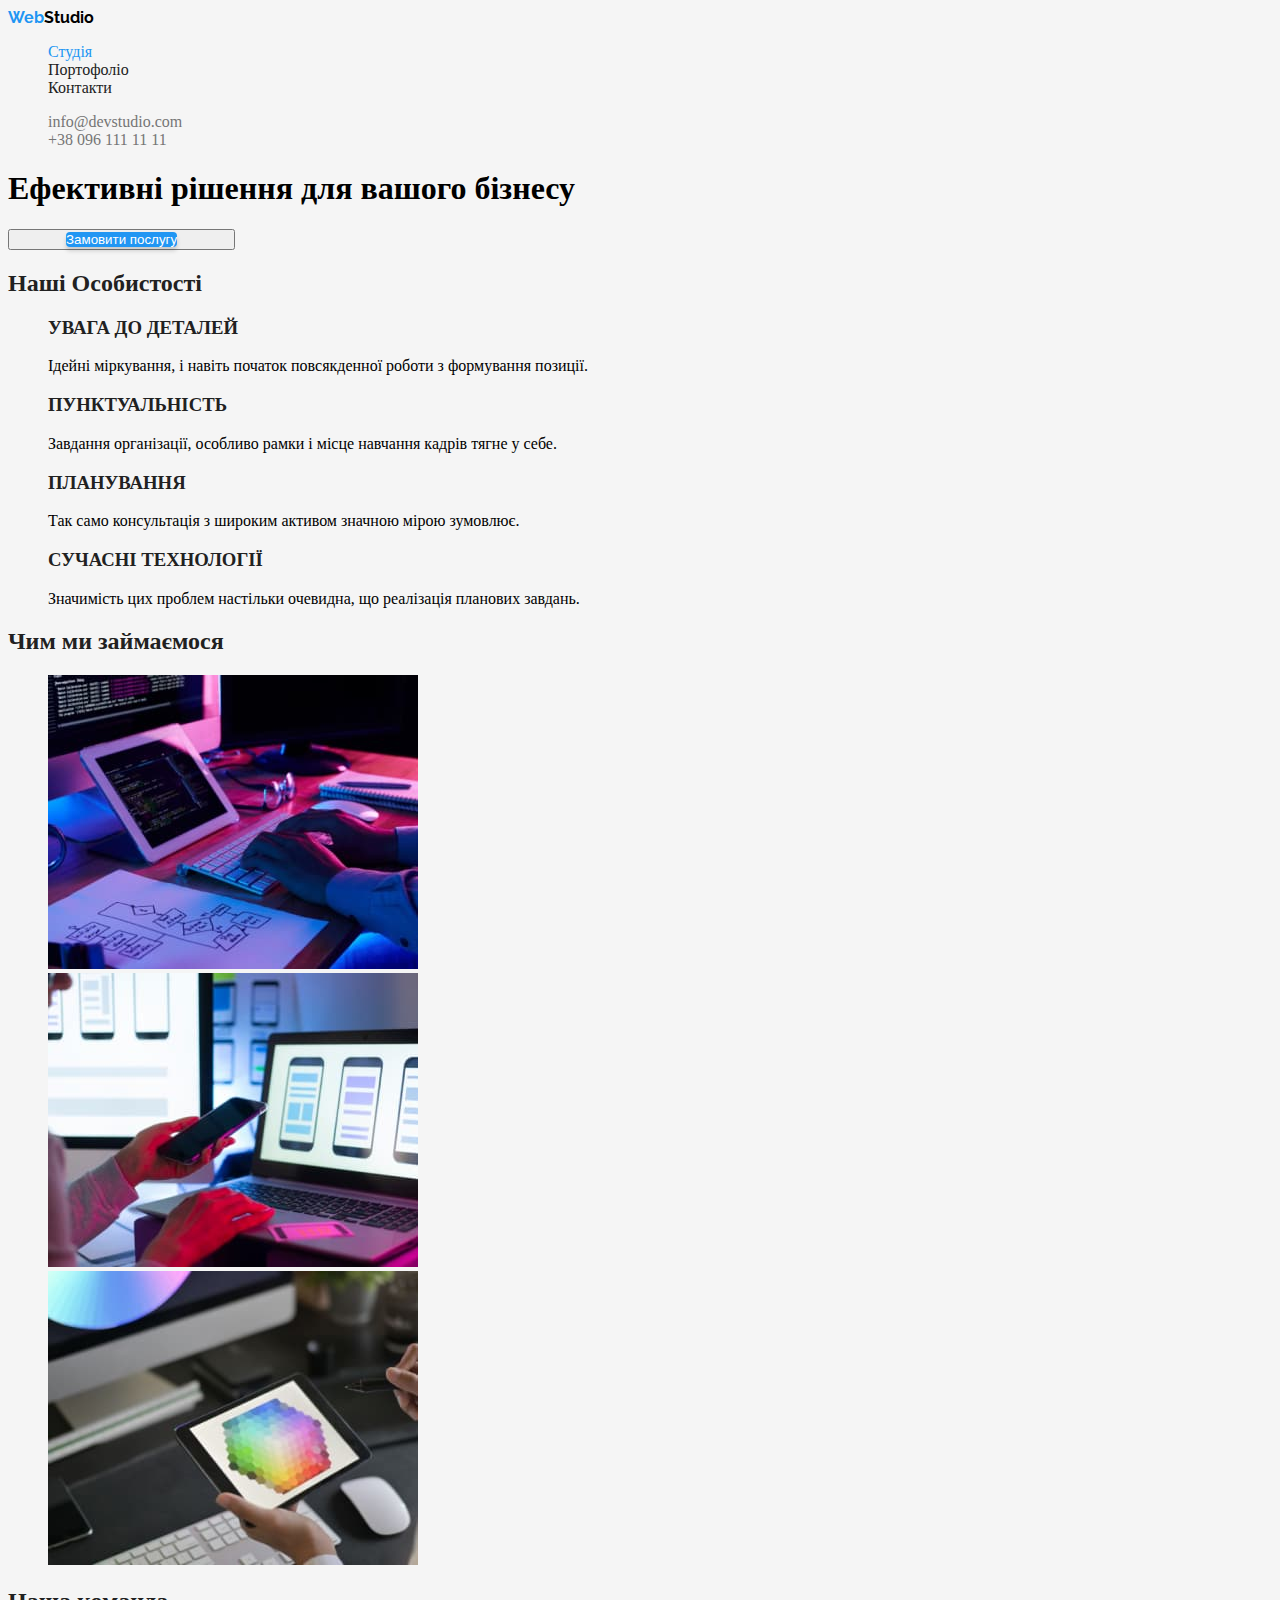
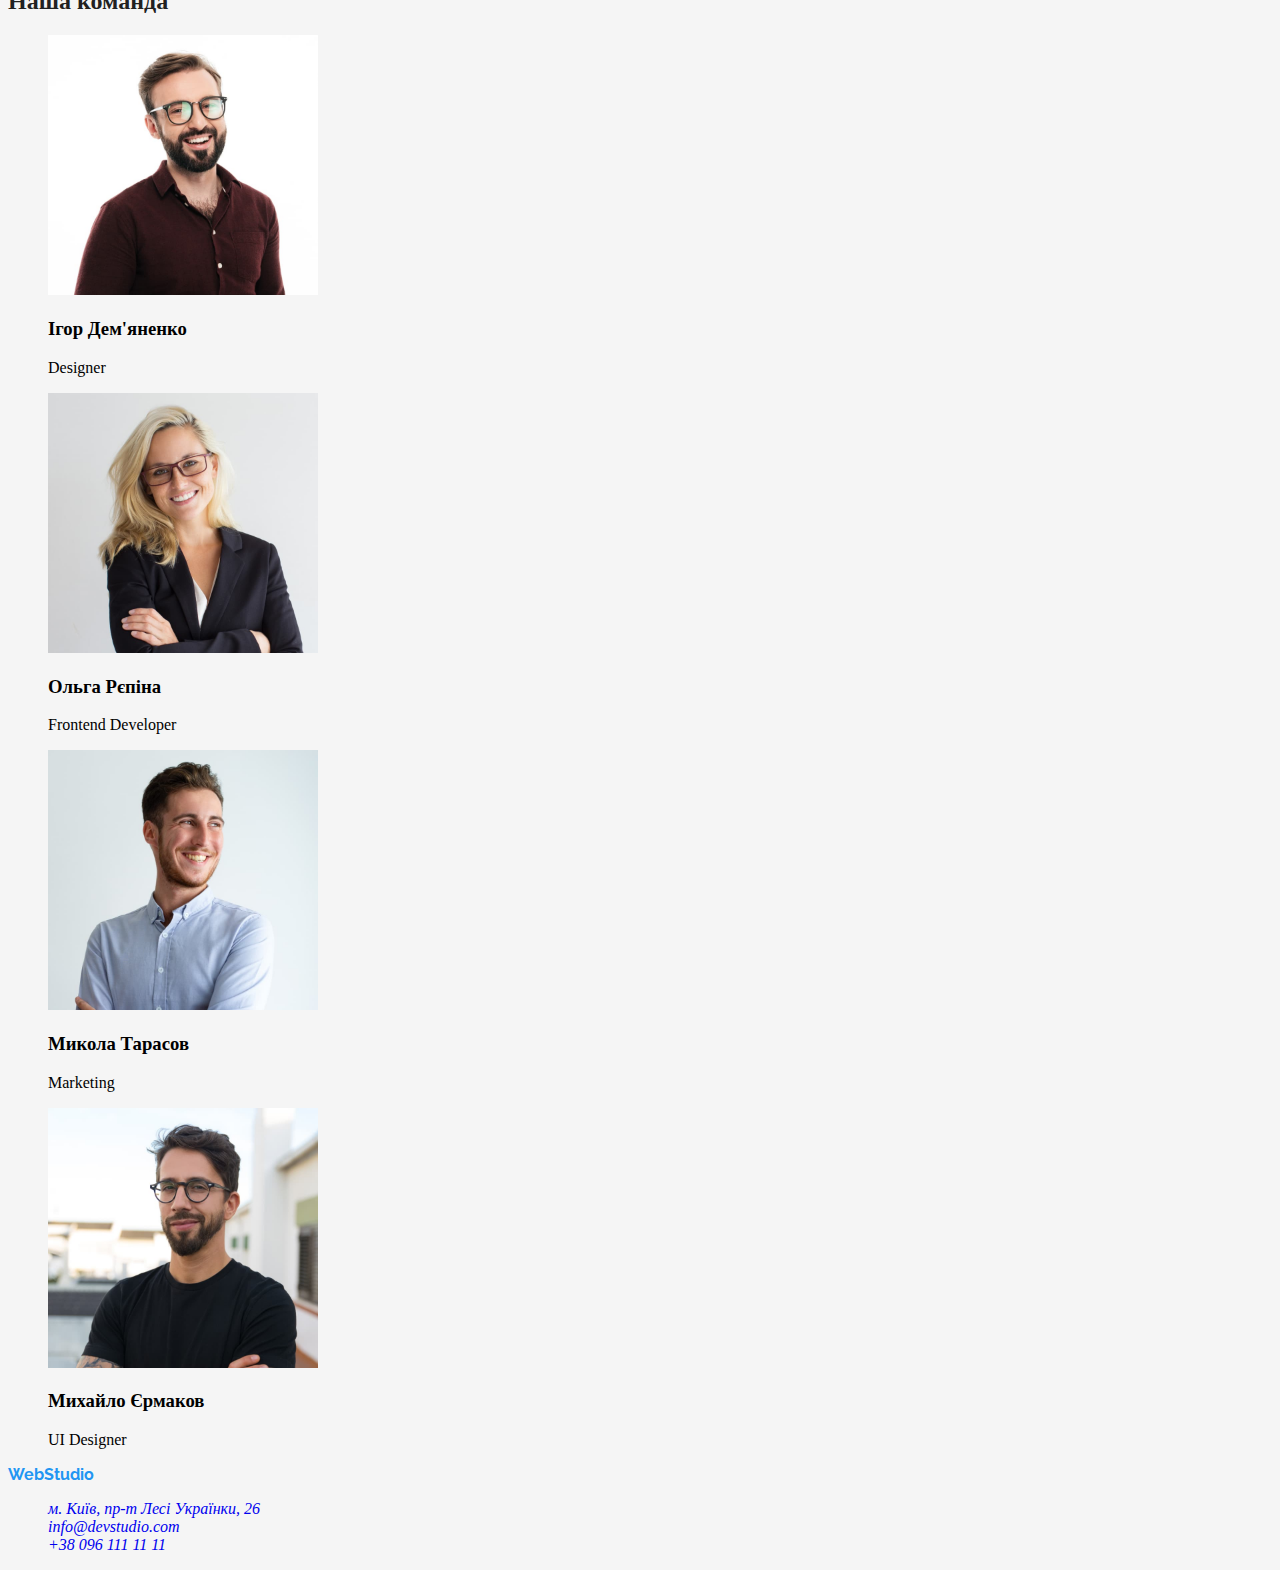
==== commit ab325430: "new class" ====
--- a/index.html
+++ b/index.html
@@ -14,43 +14,43 @@
 <body>
     <header class="header-nav">
         <nav>
-            <a href="./index.html" class="header-logo">Web<span class="studio-logo">Studio</span></a>
-            <ul class="header-list">
-                <li><a href="./index.html" class="studio-link link">Студія</a></li>
-                <li><a href="./portfolio.html"class="portfolio-link link">Портофоліо</a></li>
-                <li><a href="" class="contacts-link link">Контакти</a></li>
+            <a href="./index.html" class="logo">Web<span class="header-logo">Studio</span></a>
+            <ul class="header-list list">
+                <li><a href="./index.html" class="link current">Студія</a></li>
+                <li><a href="./portfolio.html"class="link">Портофоліо</a></li>
+                <li><a href="" class="link">Контакти</a></li>
             </ul>
         </nav>
-        <ul>
+        <ul class="header-contacts list">
             <li><a href="mailto:info@devstudio.com" class="header-mail link">info@devstudio.com</a></li>
             <li><a href="tel:+380961111111" class="header-tel link">+38 096 111 11 11</a></li>
         </ul>
     </header>
     <main>
-        <section class="">
-            <h1 class="sub-title title">Ефективні рішення для вашого бізнесу</h1>
+        <section class="hero">
+            <h1 class="hero-title">Ефективні рішення для вашого бізнесу</h1>
             <button type="button" class="sub-button"><span class="text-btn">Замовити послугу</span></button>
         </section>
-        <section>
-            <h2 class="personalities">Наші Особистості</h2>
-            <ul class="personal-list">
+        <section class="section">
+            <h2 class="section-title">Наші Особистості</h2>
+            <ul class="personal-list list">
                 <li class="personal-link link"><h3 class="personal-title title">УВАГА ДО ДЕТАЛЕЙ</h3><p class="personal-list">Ідейні міркування, і навіть початок повсякденної роботи з формування позиції.</p></li>
                 <li class="personal-link link"><h3 class="personal-title title">ПУНКТУАЛЬНІСТЬ</h3><p class="personal-list">Завдання організації, особливо рамки і місце навчання кадрів тягне у себе.</p></li>
                 <li class="personal-link link"><h3 class="personal-title title">ПЛАНУВАННЯ</h3><p class="personal-list">Так само консультація з широким активом значною мірою зумовлює.</p></li>
                 <li class="personal-link link"><h3 class="personal-title title">СУЧАСНІ ТЕХНОЛОГІЇ</h3><p class="personal-list">Значимість цих проблем настільки очевидна, що реалізація планових завдань.</p></li>
             </ul>
         </section>
-        <section>
-            <h2 class="employ  title">Чим ми займаємося</h2>
-            <ul>
+        <section class="sectoin">
+            <h2 class="section-title  title">Чим ми займаємося</h2>
+            <ul class="list">
                 <li><img src="./img/box_1.jpg" alt="розробка_софту" width="370" height="294"></li>
                 <li><img src="./img/box_2.jpg" alt="мобільні_додатки" width="370" height="294"></li>
                 <li><img src="./img/box_3.jpg" alt="дизайн" width="370" height="294"></li>
             </ul>
         </section>
-        <section>
-            <h2 class="comand">Наша команда</h2>
-            <ul>
+        <section class="section">
+            <h2 class="section-title title">Наша команда</h2>
+            <ul class="commandos-list list">
                 <li><img src="./img/img_1.jpg" alt="дизайнер" width="270" height="260"><h3 class="title">Ігор Дем'яненко</h3><p lang="en"> Designer</p></li> 
                 <li><img src="./img/img_2.jpg" alt="розробник_інтерфейсу" width="270" height="260"><h3 class="title">Ольга Рєпіна</h3><p lang="en">Frontend Developer</p></li>
                 <li><img src="./img/img_3.jpg" alt="маркетинг" width="270" height="260"><h3 class="title">Микола Тарасов</h3><p lang="en">Marketing</p></li>
@@ -59,9 +59,9 @@
         </section>
     </main>
     <footer>
-        <a href="./index.html" class="footer-logo">Web<span class="footer-std">Studio</span></a>
+        <a href="./index.html" class="logo">Web<span class="footer-logo">Studio</span></a>
         <address>
-            <ul class="footer-list">
+            <ul class="footer-list list">
                 <li><a href="https://www.google.com/maps/place/%D0%B1%D1%83%D0%BB.
             +%D0%9B%D0%B5%D1%81%D0%B8+%D0%A3%D0%BA%D1%80%D0%B0%D0%B8%D0%BD%D0%BA%D0%B8,+26,+%D0%9A%D0%B8%D0%B5%D0%B2,
             +02000/@50.4265807,30.5361971,17z/data=!3m1!4b1!4m5!3m4!1s0x40d4cf0e033ecbe9:
--- a/css/styles.css
+++ b/css/styles.css
@@ -7,18 +7,77 @@
     color: var(---prime-color--);
     background-color:#F5F5F5;
 }
-.list{text-decoration: none;
-
+.list{
+    list-style: none;
 }
-ul{
-    list-style-type: none;
+a{
+    text-decoration: none;
 }
-.title{
+.logo{
+    font-family: 'Raleway';
+    font-style: normal;
+    font-weight: 700;
+    color: #2196F3;
+}
+.header-logo{
+    color: #000000;
+}
+.logo .header-logo:hover,
+.logo .header-logo:focus {
+    color: #2196F3
+}
+.logo:hover {
+    color: #000000;
+}
+/* navigator */
+.header-list .link{
+    color:var(--prime-color--);
+}
+.header-list .link:hover,
+.header-list .link:focus{
+    color: #2196F3;
+}
+.header-list .link.current{
+    color: #2196F3;
+}
+.header-contacts .link{
+    color:var(--second-color--);
+}
+.header-contacts .link:hover,
+.header-contacts .link:focus{
+    color:#2196F3
+}
+.hero-title{
+    color: var(---prime-color--);
+}
+/* section */
+.section-title{
     color: var(--prime-color--);
 }
-.title,
-h2{
-    font-family: 'Roboto';
-    font-style: normal;
-    font-weight: 700;
+
+/* personal list */
+.personal-list .title {
+    color: var(--prime-color--);
+}
+.commandos-list .title{
+    color: var(---prime-color--);
+}
+/* button */
+.button{
+    background-color: #F5F4FA;
+    color: var(---prime-color--); 
+    font-size: 25px;
+    
+}
+.button:hover,
+.button:focus{
+    background-color: #2196F3;
+    color: #FFFFFF;
+}
+.text-btn{
+    margin: 216px 50px;
+    background: #2196F3;
+    box-shadow: 0px 4px 4px rgba(0, 0, 0, 0.15);
+    border-radius: 4px;
+    color: #FFFFFF;
 }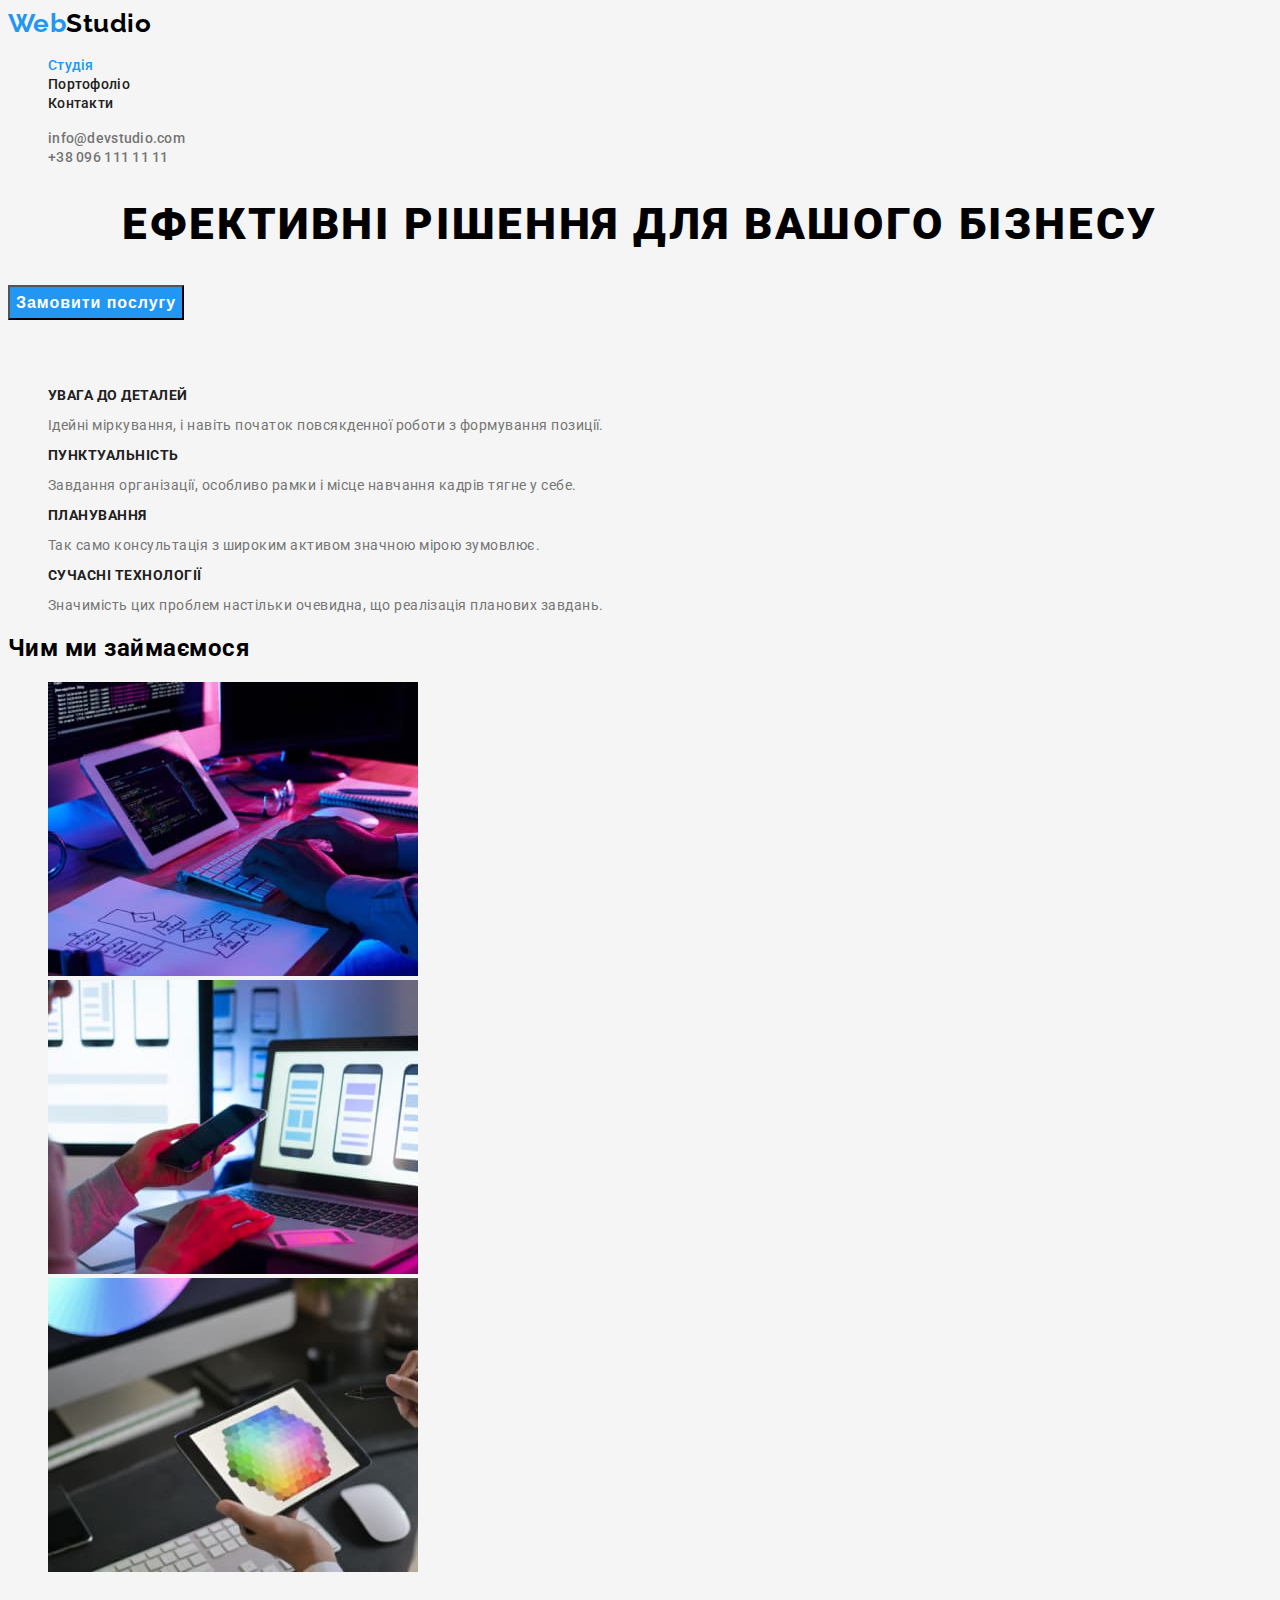
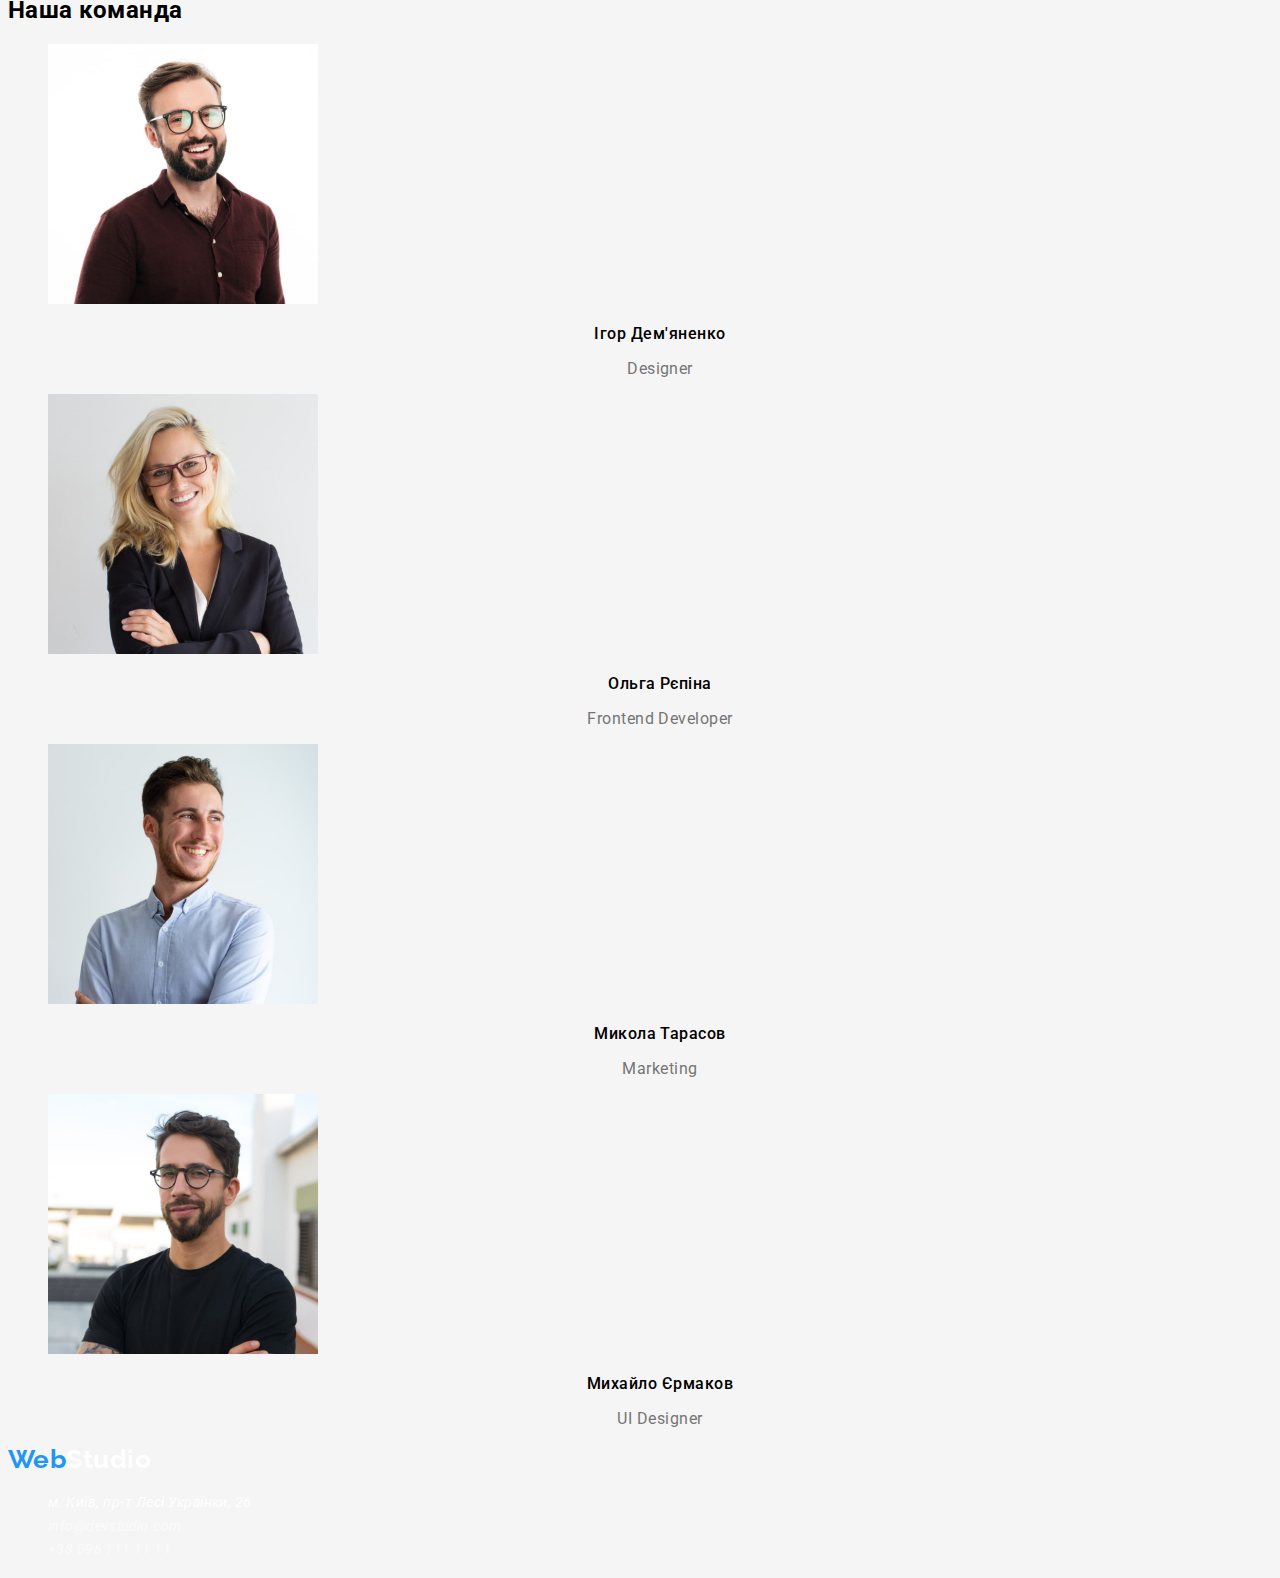
==== commit 276a2ced: "new class" ====
--- a/index.html
+++ b/index.html
@@ -29,10 +29,10 @@
     <main>
         <section class="hero">
             <h1 class="hero-title">Ефективні рішення для вашого бізнесу</h1>
-            <button type="button" class="sub-button"><span class="text-btn">Замовити послугу</span></button>
+            <button type="button" class="sub-button">Замовити послугу</button>
         </section>
         <section class="section">
-            <h2 class="section-title">Наші Особистості</h2>
+            <h2 class="personality title">Наші Особистості</h2>
             <ul class="personal-list list">
                 <li class="personal-link link"><h3 class="personal-title title">УВАГА ДО ДЕТАЛЕЙ</h3><p class="personal-list">Ідейні міркування, і навіть початок повсякденної роботи з формування позиції.</p></li>
                 <li class="personal-link link"><h3 class="personal-title title">ПУНКТУАЛЬНІСТЬ</h3><p class="personal-list">Завдання організації, особливо рамки і місце навчання кадрів тягне у себе.</p></li>
@@ -40,8 +40,8 @@
                 <li class="personal-link link"><h3 class="personal-title title">СУЧАСНІ ТЕХНОЛОГІЇ</h3><p class="personal-list">Значимість цих проблем настільки очевидна, що реалізація планових завдань.</p></li>
             </ul>
         </section>
-        <section class="sectoin">
-            <h2 class="section-title  title">Чим ми займаємося</h2>
+        <section class="examples title">
+            <h2 class="section-  title">Чим ми займаємося</h2>
             <ul class="list">
                 <li><img src="./img/box_1.jpg" alt="розробка_софту" width="370" height="294"></li>
                 <li><img src="./img/box_2.jpg" alt="мобільні_додатки" width="370" height="294"></li>
@@ -49,12 +49,12 @@
             </ul>
         </section>
         <section class="section">
-            <h2 class="section-title title">Наша команда</h2>
+            <h2 class="comandos title">Наша команда</h2>
             <ul class="commandos-list list">
-                <li><img src="./img/img_1.jpg" alt="дизайнер" width="270" height="260"><h3 class="title">Ігор Дем'яненко</h3><p lang="en"> Designer</p></li> 
-                <li><img src="./img/img_2.jpg" alt="розробник_інтерфейсу" width="270" height="260"><h3 class="title">Ольга Рєпіна</h3><p lang="en">Frontend Developer</p></li>
-                <li><img src="./img/img_3.jpg" alt="маркетинг" width="270" height="260"><h3 class="title">Микола Тарасов</h3><p lang="en">Marketing</p></li>
-                <li><img src="./img/img_4.jpg" alt="дизайнер_інтерфейсу" width="270" height="260"><h3 class="title">Михайло Єрмаков</h3><p lang="en">UI Designer</p></li>
+                <li><img src="./img/img_1.jpg" alt="дизайнер" width="270" height="260"><h3 class="leader-tietle title">Ігор Дем'яненко</h3><p lang="en" class="position"> Designer</p></li> 
+                <li><img src="./img/img_2.jpg" alt="розробник_інтерфейсу" width="270" height="260"><h3 class="leader-tietle title">Ольга Рєпіна</h3><p lang="en" class="position">Frontend Developer</p></li>
+                <li><img src="./img/img_3.jpg" alt="маркетинг" width="270" height="260"><h3 class="leader-tietle title">Микола Тарасов</h3><p lang="en" class="position">Marketing</p></li>
+                <li><img src="./img/img_4.jpg" alt="дизайнер_інтерфейсу" width="270" height="260"><h3 class="leader-tietle title">Михайло Єрмаков</h3><p lang="en" class="position">UI Designer</p></li>
             </ul>
         </section>
     </main>
--- a/css/styles.css
+++ b/css/styles.css
@@ -1,11 +1,13 @@
 :root{
     --prime-color--: #212121;
     --second-color--: #757575;
+    --accent-color--:#2196F3;
 }
 body{
-    font-family: 'Roboto' 'Raleway', sans-serif;
+    font-family: Roboto, sans-serif;
     color: var(---prime-color--);
     background-color:#F5F5F5;
+    letter-spacing: 0.03em;
 }
 .list{
     list-style: none;
@@ -15,16 +17,17 @@
 }
 .logo{
     font-family: 'Raleway';
-    font-style: normal;
     font-weight: 700;
-    color: #2196F3;
+    font-size: 26px;
+    line-height: 1.19;
+    color: var(--accent-color--);
 }
 .header-logo{
     color: #000000;
 }
 .logo .header-logo:hover,
 .logo .header-logo:focus {
-    color: #2196F3
+    color: var(--accent-color--);
 }
 .logo:hover {
     color: #000000;
@@ -32,32 +35,48 @@
 /* navigator */
 .header-list .link{
     color:var(--prime-color--);
+    font-weight: 500;
+    font-size: 14px;
+    line-height: 1.14;
+    letter-spacing: 0.02em;
 }
 .header-list .link:hover,
 .header-list .link:focus{
-    color: #2196F3;
+    color: var(--accent-color--);
 }
 .header-list .link.current{
-    color: #2196F3;
+    color: var(--accent-color--);
 }
 .header-contacts .link{
     color:var(--second-color--);
+    font-weight: 500;
+    font-size: 14px;
+    line-height: 1.14;
+    letter-spacing: 0.02em;
 }
 .header-contacts .link:hover,
 .header-contacts .link:focus{
-    color:#2196F3
+    color: var(--accent-color--);
 }
 .hero-title{
     color: var(---prime-color--);
+    font-weight: 900;
+    font-size: 44px;
+    line-height: 1.36;
+    text-align: center;
+    letter-spacing: 0.06em;
+    text-transform: uppercase;
 }
 /* section */
-.section-title{
-    color: var(--prime-color--);
+.personality{
+    color: #F5F5F5;
 }
 
 /* personal list */
-.personal-list .title {
-    color: var(--prime-color--);
+.personal-list  {
+    font-size: 14px;
+    line-height: 1.14;
+    color: var(--second-color--);
 }
 .commandos-list .title{
     color: var(---prime-color--);
@@ -66,18 +85,95 @@
 .button{
     background-color: #F5F4FA;
     color: var(---prime-color--); 
-    font-size: 25px;
-    
+    font-size: 25px;  
 }
 .button:hover,
 .button:focus{
-    background-color: #2196F3;
+    background-color: var(--accent-color--);
     color: #FFFFFF;
 }
-.text-btn{
-    margin: 216px 50px;
-    background: #2196F3;
-    box-shadow: 0px 4px 4px rgba(0, 0, 0, 0.15);
-    border-radius: 4px;
+.sub-button{
+    background: var(--accent-color--);
+    font-weight: 700;
+    font-size: 16px;
+    line-height: 1.86;
+    display: flex;
+    align-items: center;
+    text-align: center;
+    letter-spacing: 0.06em;
     color: #FFFFFF;
+}
+.personal-title{
+    font-weight: 700;
+    font-size: 14px;
+    line-height: 1.14;
+    text-transform: uppercase;
+    color: var(--prime-color--);
+}
+/*  examples comandos */
+.comandos
+.examples{
+    font-weight: 700;
+    font-size: 36px;
+    line-height: 1.17;
+    text-align: center;
+}
+.leader-tietle{
+    font-weight: 500;
+    font-size: 16px;
+    line-height: 1.19;
+    text-align: center;
+}
+.position{
+    font-size: 16px;
+    line-height: 1.19;
+    text-align: center;
+    color: var(--second-color--);
+}
+/* index footer */
+.footer-logo{
+    color: #FFFFFF;
+}
+.footer-adress{
+    font-size: 14px;
+    line-height: 1.7;
+    color: #FFFFFF;
+}
+.footer-mail,
+.footer-tel{
+    font-size: 14px;
+    line-height: 1.7;
+    letter-spacing: 0.03em;
+    color: rgba(255, 255, 255, 0.6);
+}
+/* main portfolio */
+.fon{
+    color: #F5F5F5;
+}
+.button{
+    background-color: #F5F4FA;
+    font-weight: 500;
+    font-size: 16px;
+    line-height: 1.6;
+    text-align: center;
+}
+ .special-btn{
+    background-color: var(--accent-color--);
+    font-weight: 500;
+    font-size: 16px;
+    line-height: 1.6;
+    text-align: center;
+    color: #FFFFFF;
+}
+.price-title{
+    font-weight: 700;
+    font-size: 18px;
+    line-height: 2;
+    letter-spacing: 0.06em;
+    color: var(--prime-color--);
+}
+.price-filter{
+    font-size: 16px;
+    line-height: 1.9;
+    color: var(--second-color--);
 }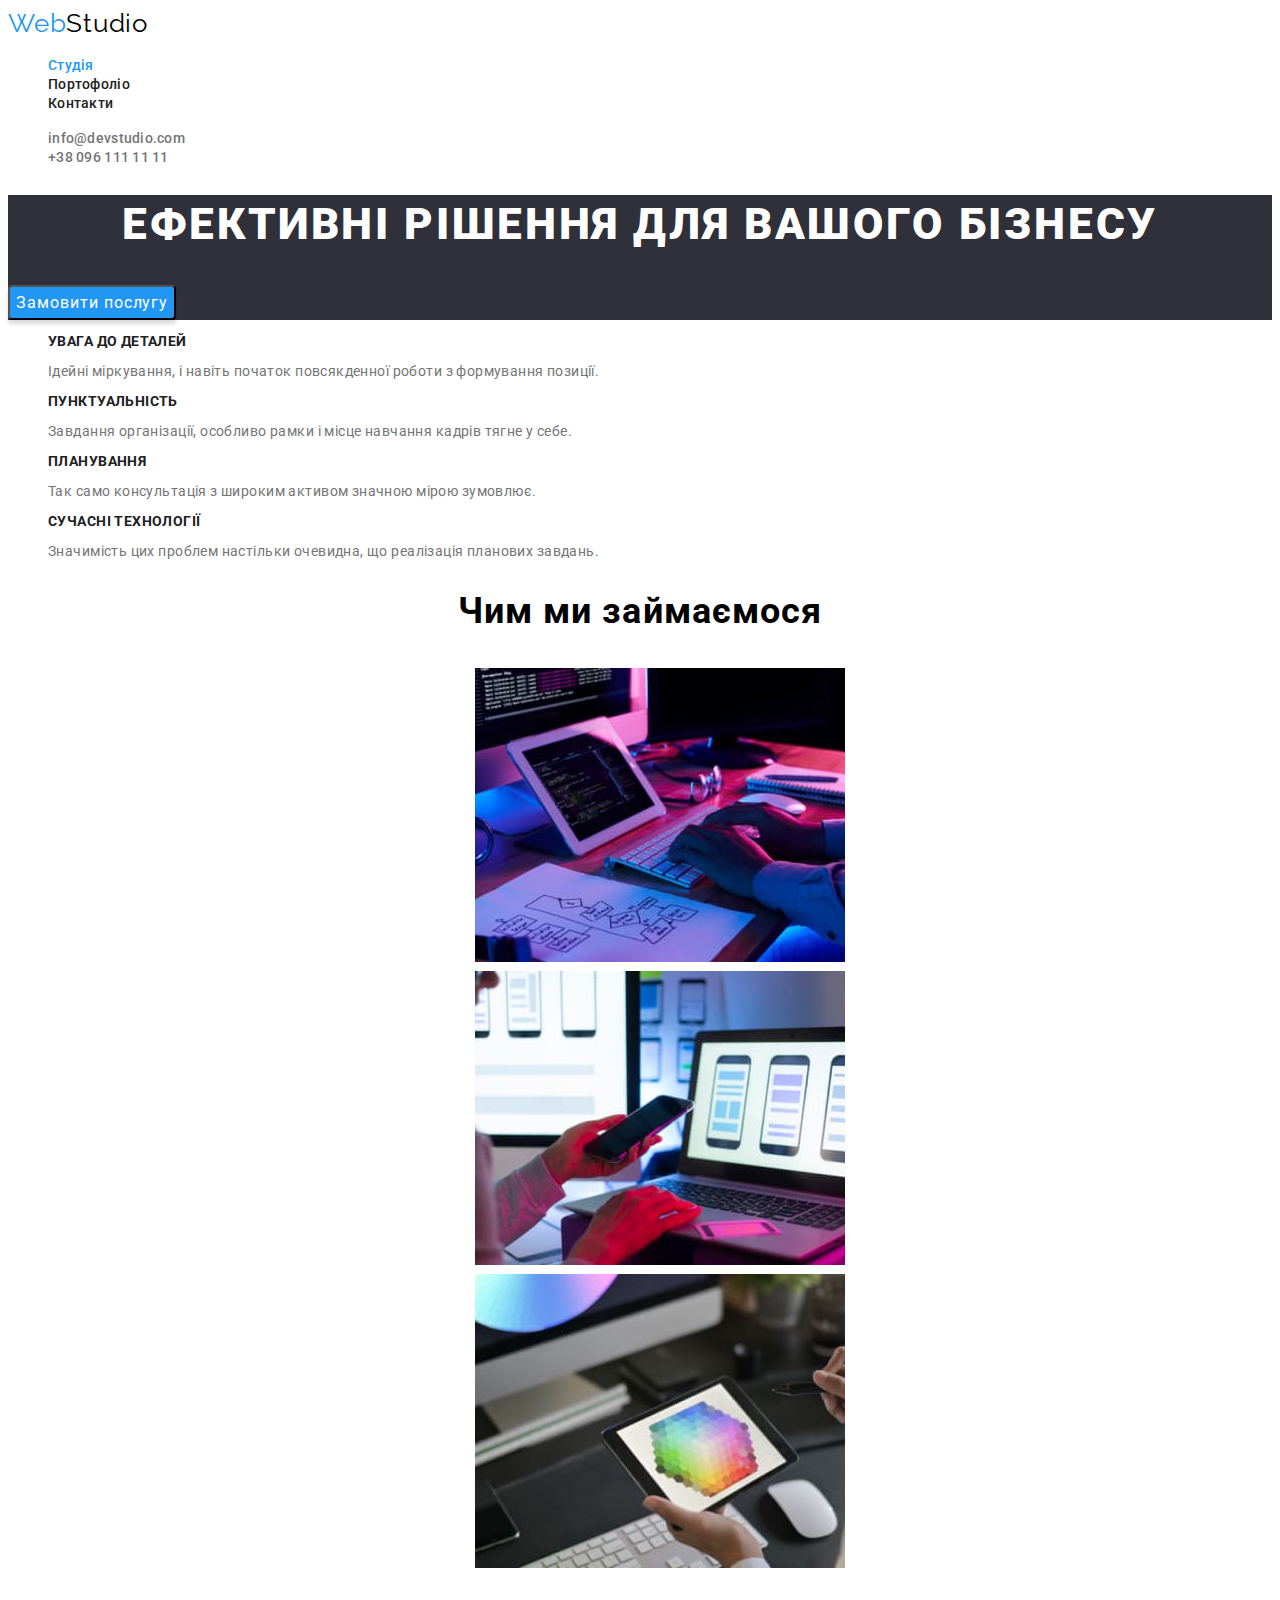
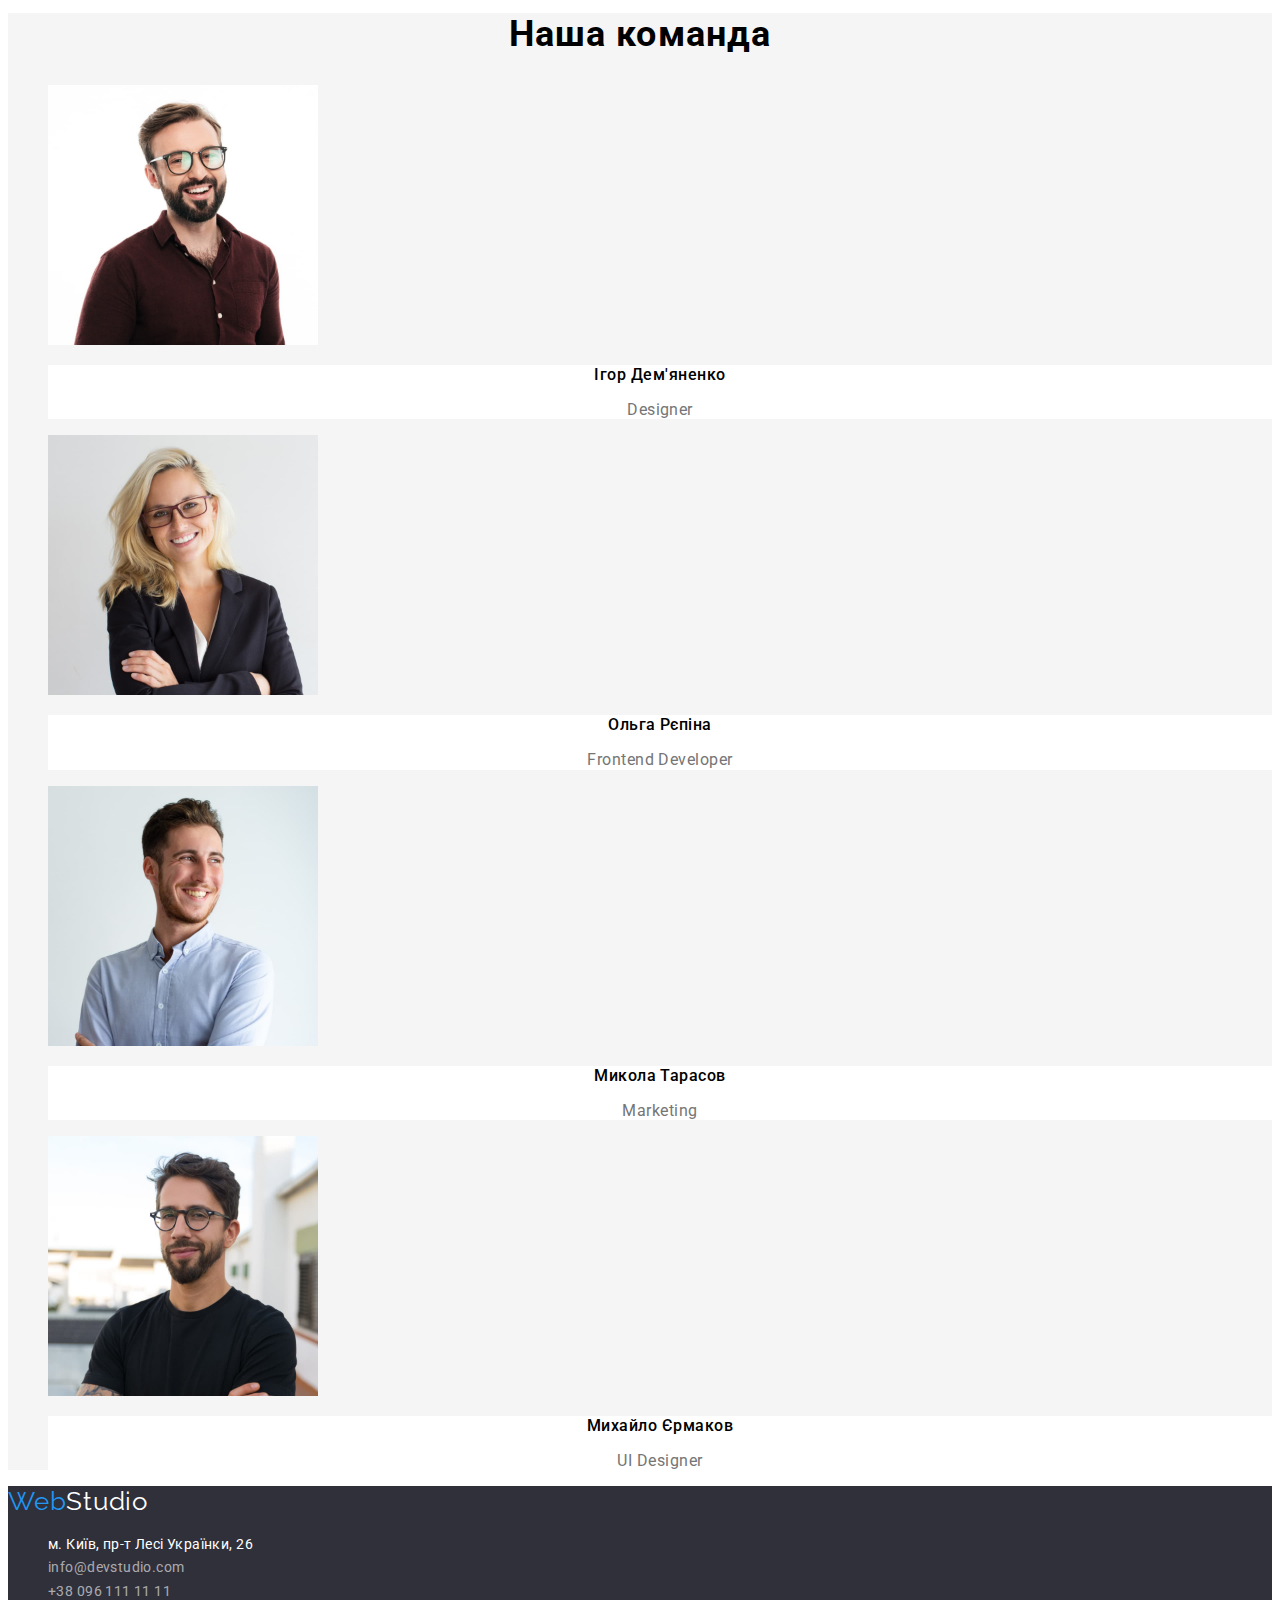
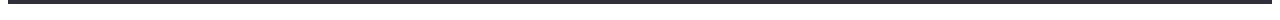
==== commit 895d0e59: "finalization" ====
--- a/index.html
+++ b/index.html
@@ -32,7 +32,7 @@
             <button type="button" class="sub-button">Замовити послугу</button>
         </section>
         <section class="section">
-            <h2 class="personality title">Наші Особистості</h2>
+            <h2 class="visually-hidden title">Наші Особистості</h2>
             <ul class="personal-list list">
                 <li class="personal-link link"><h3 class="personal-title title">УВАГА ДО ДЕТАЛЕЙ</h3><p class="personal-list">Ідейні міркування, і навіть початок повсякденної роботи з формування позиції.</p></li>
                 <li class="personal-link link"><h3 class="personal-title title">ПУНКТУАЛЬНІСТЬ</h3><p class="personal-list">Завдання організації, особливо рамки і місце навчання кадрів тягне у себе.</p></li>
@@ -41,31 +41,28 @@
             </ul>
         </section>
         <section class="examples title">
-            <h2 class="section-  title">Чим ми займаємося</h2>
+            <h2 class="section-job  title">Чим ми займаємося</h2>
             <ul class="list">
                 <li><img src="./img/box_1.jpg" alt="розробка_софту" width="370" height="294"></li>
                 <li><img src="./img/box_2.jpg" alt="мобільні_додатки" width="370" height="294"></li>
                 <li><img src="./img/box_3.jpg" alt="дизайн" width="370" height="294"></li>
             </ul>
         </section>
-        <section class="section">
+        <section class="section comand">
             <h2 class="comandos title">Наша команда</h2>
             <ul class="commandos-list list">
-                <li><img src="./img/img_1.jpg" alt="дизайнер" width="270" height="260"><h3 class="leader-tietle title">Ігор Дем'яненко</h3><p lang="en" class="position"> Designer</p></li> 
-                <li><img src="./img/img_2.jpg" alt="розробник_інтерфейсу" width="270" height="260"><h3 class="leader-tietle title">Ольга Рєпіна</h3><p lang="en" class="position">Frontend Developer</p></li>
-                <li><img src="./img/img_3.jpg" alt="маркетинг" width="270" height="260"><h3 class="leader-tietle title">Микола Тарасов</h3><p lang="en" class="position">Marketing</p></li>
-                <li><img src="./img/img_4.jpg" alt="дизайнер_інтерфейсу" width="270" height="260"><h3 class="leader-tietle title">Михайло Єрмаков</h3><p lang="en" class="position">UI Designer</p></li>
+                <li><img src="./img/img_1.jpg" alt="дизайнер" width="270" height="260"><div class="comandos-box"><h3 class="leader-tietle title">Ігор Дем'яненко</h3><p lang="en" class="position"> Designer</p></div></li> 
+                <li><img src="./img/img_2.jpg" alt="розробник_інтерфейсу" width="270" height="260"><div class="comandos-box"><h3 class="leader-tietle title">Ольга Рєпіна</h3><p lang="en" class="position">Frontend Developer</p></div></li>
+                <li><img src="./img/img_3.jpg" alt="маркетинг" width="270" height="260"><div class="comandos-box"><h3 class="leader-tietle title">Микола Тарасов</h3><p lang="en" class="position">Marketing</p></div></li>
+                <li><img src="./img/img_4.jpg" alt="дизайнер_інтерфейсу" width="270" height="260"><div class="comandos-box"><h3 class="leader-tietle title">Михайло Єрмаков</h3><p lang="en" class="position">UI Designer</p></div></li>
             </ul>
         </section>
     </main>
-    <footer>
+    <footer class="footer-down">
         <a href="./index.html" class="logo">Web<span class="footer-logo">Studio</span></a>
-        <address>
+        <address class="address">
             <ul class="footer-list list">
-                <li><a href="https://www.google.com/maps/place/%D0%B1%D1%83%D0%BB.
-            +%D0%9B%D0%B5%D1%81%D0%B8+%D0%A3%D0%BA%D1%80%D0%B0%D0%B8%D0%BD%D0%BA%D0%B8,+26,+%D0%9A%D0%B8%D0%B5%D0%B2,
-            +02000/@50.4265807,30.5361971,17z/data=!3m1!4b1!4m5!3m4!1s0x40d4cf0e033ecbe9:
-            0x57a4dffefec77da0!8m2!3d50.4265807!4d30.5383858" target="_blank" rel="noopener noreferrer" class="footer-adress">м. Київ, пр-т Лесі Українки, 26</a></li>
+                <li><a href="https://goo.gl/maps/QAhUVJ3mvMpuo5G87" target="_blank" rel="noopener noreferrer" class="footer-adress link">м. Київ, пр-т Лесі Українки, 26</a></li>
                 <li><a href="mailto:info@devstudio.com" class="footer-mail link">info@devstudio.com</a></li>
                 <li><a href="tel:+380961111111" class="footer-tel link">+38 096 111 11 11</a></li>
              </ul>    
--- a/css/styles.css
+++ b/css/styles.css
@@ -1,13 +1,18 @@
 :root{
+    --btn-logo--:#000000;
     --prime-color--: #212121;
     --second-color--: #757575;
     --accent-color--:#2196F3;
+    --color-type-main--:#FFFFFF;
+    --hero-fon--:#2F303A;
+    --comand-fon--: #F5F5F5;
+    --btn-portfolio--:#F5F4FA;
+    --sub-btn--:#188CE8;
 }
 body{
-    font-family: Roboto, sans-serif;
+    font-family: 'Roboto', sans-serif;
     color: var(---prime-color--);
-    background-color:#F5F5F5;
-    letter-spacing: 0.03em;
+    background-color:var(--color-type-main--);
 }
 .list{
     list-style: none;
@@ -15,22 +20,25 @@
 a{
     text-decoration: none;
 }
+.header-nav{
+    background: var(--color-type-main--);
+}
 .logo{
-    font-family: 'Raleway';
-    font-weight: 700;
+    font-family: 'Raleway', sans-serif;
     font-size: 26px;
     line-height: 1.19;
+    letter-spacing: 0.03em;
     color: var(--accent-color--);
 }
 .header-logo{
-    color: #000000;
+    color: var(--btn-logo--);
 }
 .logo .header-logo:hover,
 .logo .header-logo:focus {
     color: var(--accent-color--);
 }
 .logo:hover {
-    color: #000000;
+    color: var(--btn-logo--);
 }
 /* navigator */
 .header-list .link{
@@ -58,8 +66,11 @@
 .header-contacts .link:focus{
     color: var(--accent-color--);
 }
+.hero{
+    background-color:var(--hero-fon--) ;
+}
 .hero-title{
-    color: var(---prime-color--);
+    color: var(--color-type-main--);
     font-weight: 900;
     font-size: 44px;
     line-height: 1.36;
@@ -67,77 +78,118 @@
     letter-spacing: 0.06em;
     text-transform: uppercase;
 }
-/* section */
-.personality{
-    color: #F5F5F5;
-}
-
+/* section and portfolio  */
+.visually-hidden{
+    position: absolute;
+    white-space: nowrap;
+    width: 1px;
+    height: 1px;
+    overflow: hidden;
+    border: 0;
+    padding: 0;
+    clip: rect(0 0 0 0);
+    clip-path: inset(50%);
+    margin: -1px;
+}
 /* personal list */
 .personal-list  {
     font-size: 14px;
     line-height: 1.14;
+    letter-spacing: 0.03em;
     color: var(--second-color--);
 }
 .commandos-list .title{
     color: var(---prime-color--);
 }
+.comandos-box{
+    background: var(--color-type-main--);
+}
 /* button */
 .button{
-    background-color: #F5F4FA;
+    background-color: var(--btn-portfolio--);
     color: var(---prime-color--); 
-    font-size: 25px;  
+    /* font-size: 25px;   */
 }
 .button:hover,
 .button:focus{
     background-color: var(--accent-color--);
-    color: #FFFFFF;
+    color: var(--color-type-main--);
 }
 .sub-button{
+    font-family: inherit;
+    font-size: 16px;
+    line-height: 1.86;
+    align-items: center;
+    text-align: center;
+    letter-spacing: 0.06em;
+    color: var(--color-type-main--);  
     background: var(--accent-color--);
-    font-weight: 700;
-    font-size: 16px;
-    line-height: 1.86;
-    display: flex;
-    align-items: center;
-    text-align: center;
-    letter-spacing: 0.06em;
-    color: #FFFFFF;
+    box-shadow: 0px 4px 4px rgba(0, 0, 0, 0.15);
+    border-radius: 4px;
+    cursor: pointer;
+}
+.sub-button:hover,
+.sub-button:focus{
+    background: var(--sub-btn--);
+    box-shadow: 0px 4px 4px rgba(0, 0, 0, 0.15);
+    border-radius: 4px;
 }
 .personal-title{
-    font-weight: 700;
-    font-size: 14px;
-    line-height: 1.14;
+    font-size: 14px;
+    line-height: 1.14;
+    letter-spacing: 0.03em;
     text-transform: uppercase;
     color: var(--prime-color--);
 }
-/*  examples comandos */
-.comandos
-.examples{
-    font-weight: 700;
+.section-job{
     font-size: 36px;
     line-height: 1.17;
+    letter-spacing: 0.03em;
+    text-align: center;
+}
+/*  examples comandos */
+.examples{
+    background: var(--color-type-main--);
+}
+.comand{
+    background: var(--comand-fon--);
+}
+.comandos,
+.examples{
+    font-size: 36px;
+    line-height: 1.17;
+    letter-spacing: 0.03em;
     text-align: center;
 }
 .leader-tietle{
     font-weight: 500;
     font-size: 16px;
     line-height: 1.19;
+    letter-spacing: 0.03em;
     text-align: center;
 }
 .position{
     font-size: 16px;
     line-height: 1.19;
     text-align: center;
+    letter-spacing: 0.03em;
     color: var(--second-color--);
 }
 /* index footer */
+.address{
+    font-style: normal;
+}
+.footer-down{
+    background: var(--hero-fon--);
+}
 .footer-logo{
-    color: #FFFFFF;
+    color: var(--color-type-main--);
 }
 .footer-adress{
     font-size: 14px;
     line-height: 1.7;
-    color: #FFFFFF;
+    letter-spacing: 0.03em;
+    color: var(--color-type-main--);
 }
 .footer-mail,
 .footer-tel{
@@ -146,16 +198,20 @@
     letter-spacing: 0.03em;
     color: rgba(255, 255, 255, 0.6);
 }
+.footer-list .link:hover,
+.footer-list .link:focus{
+    color: var(--accent-color--);
+}
 /* main portfolio */
-.fon{
-    color: #F5F5F5;
-}
 .button{
-    background-color: #F5F4FA;
+    background-color: var(--btn-portfolio--);
+    font-family: inherit;
     font-weight: 500;
     font-size: 16px;
     line-height: 1.6;
-    text-align: center;
+    letter-spacing: 0.03em;
+    text-align: center;
+    cursor: pointer
 }
  .special-btn{
     background-color: var(--accent-color--);
@@ -163,10 +219,9 @@
     font-size: 16px;
     line-height: 1.6;
     text-align: center;
-    color: #FFFFFF;
+    color: var(--color-type-main--);
 }
 .price-title{
-    font-weight: 700;
     font-size: 18px;
     line-height: 2;
     letter-spacing: 0.06em;
@@ -175,5 +230,6 @@
 .price-filter{
     font-size: 16px;
     line-height: 1.9;
+    letter-spacing: 0.03em;
     color: var(--second-color--);
 }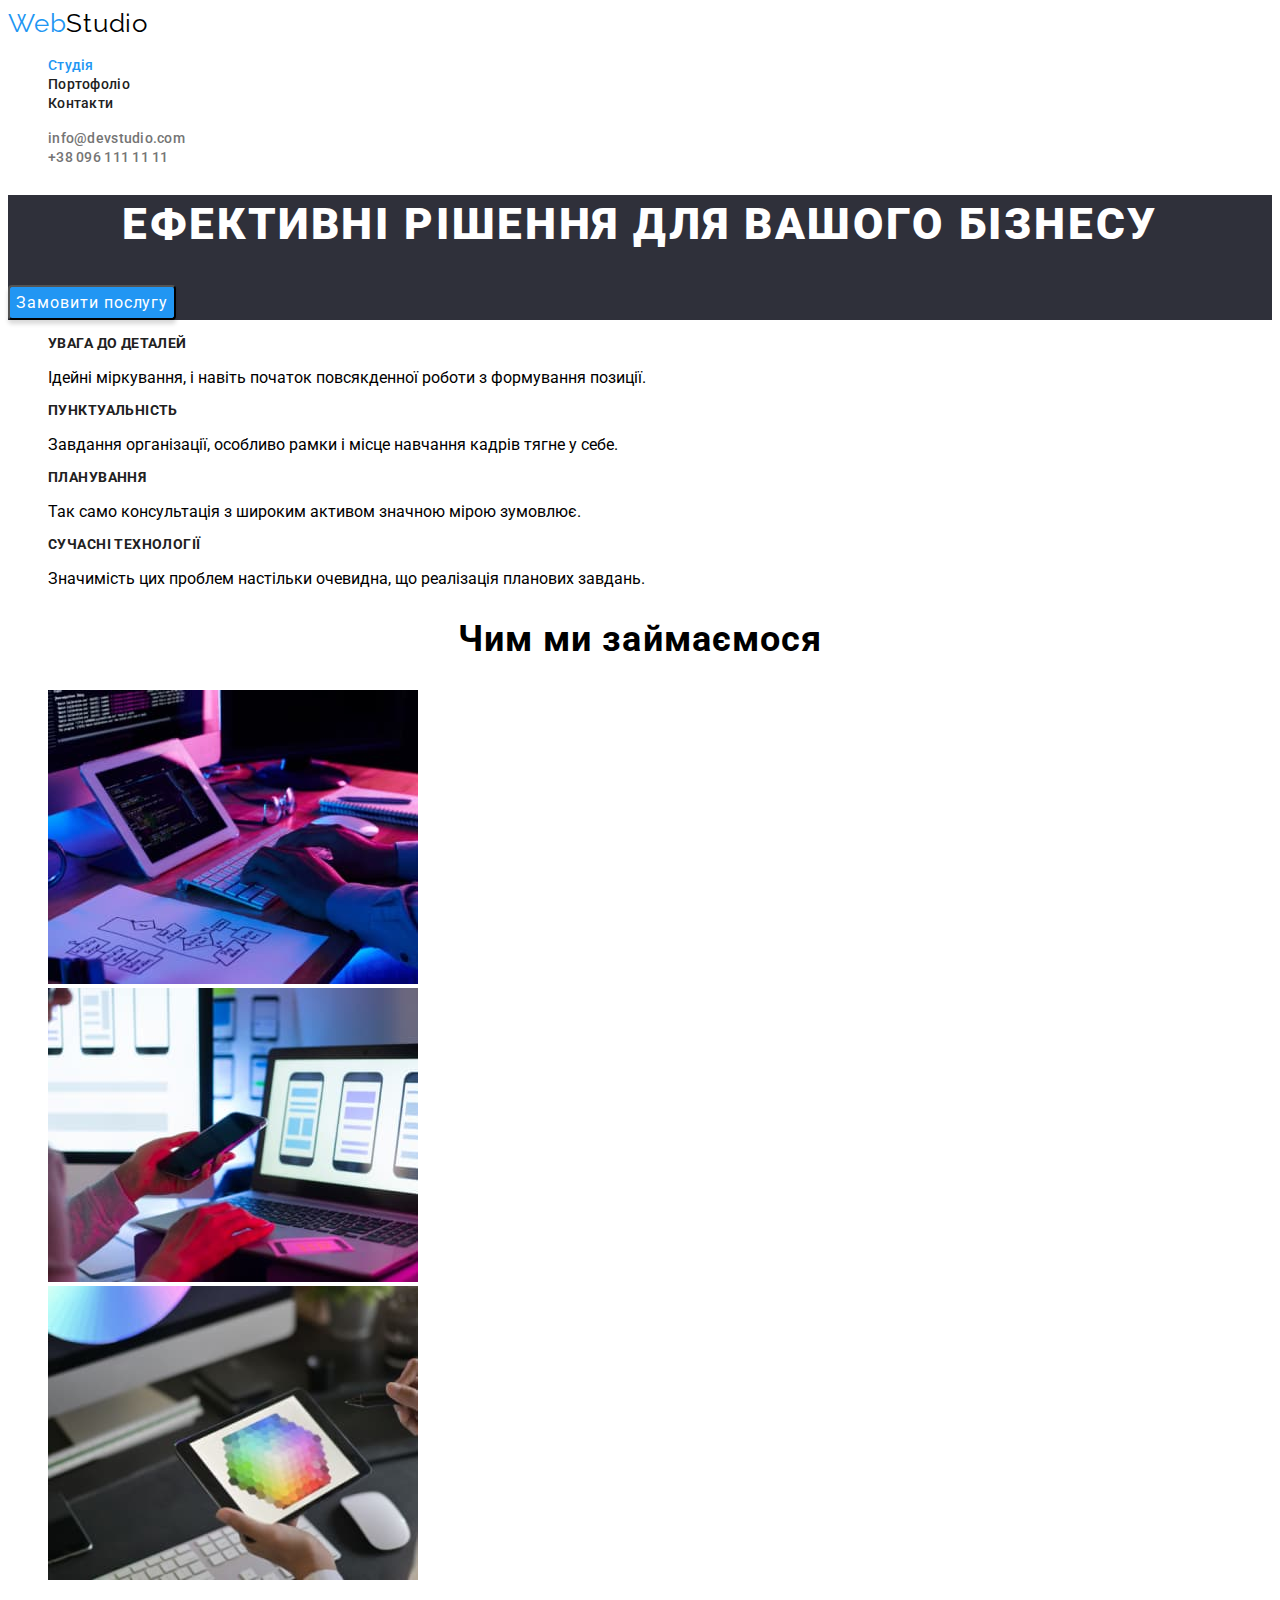
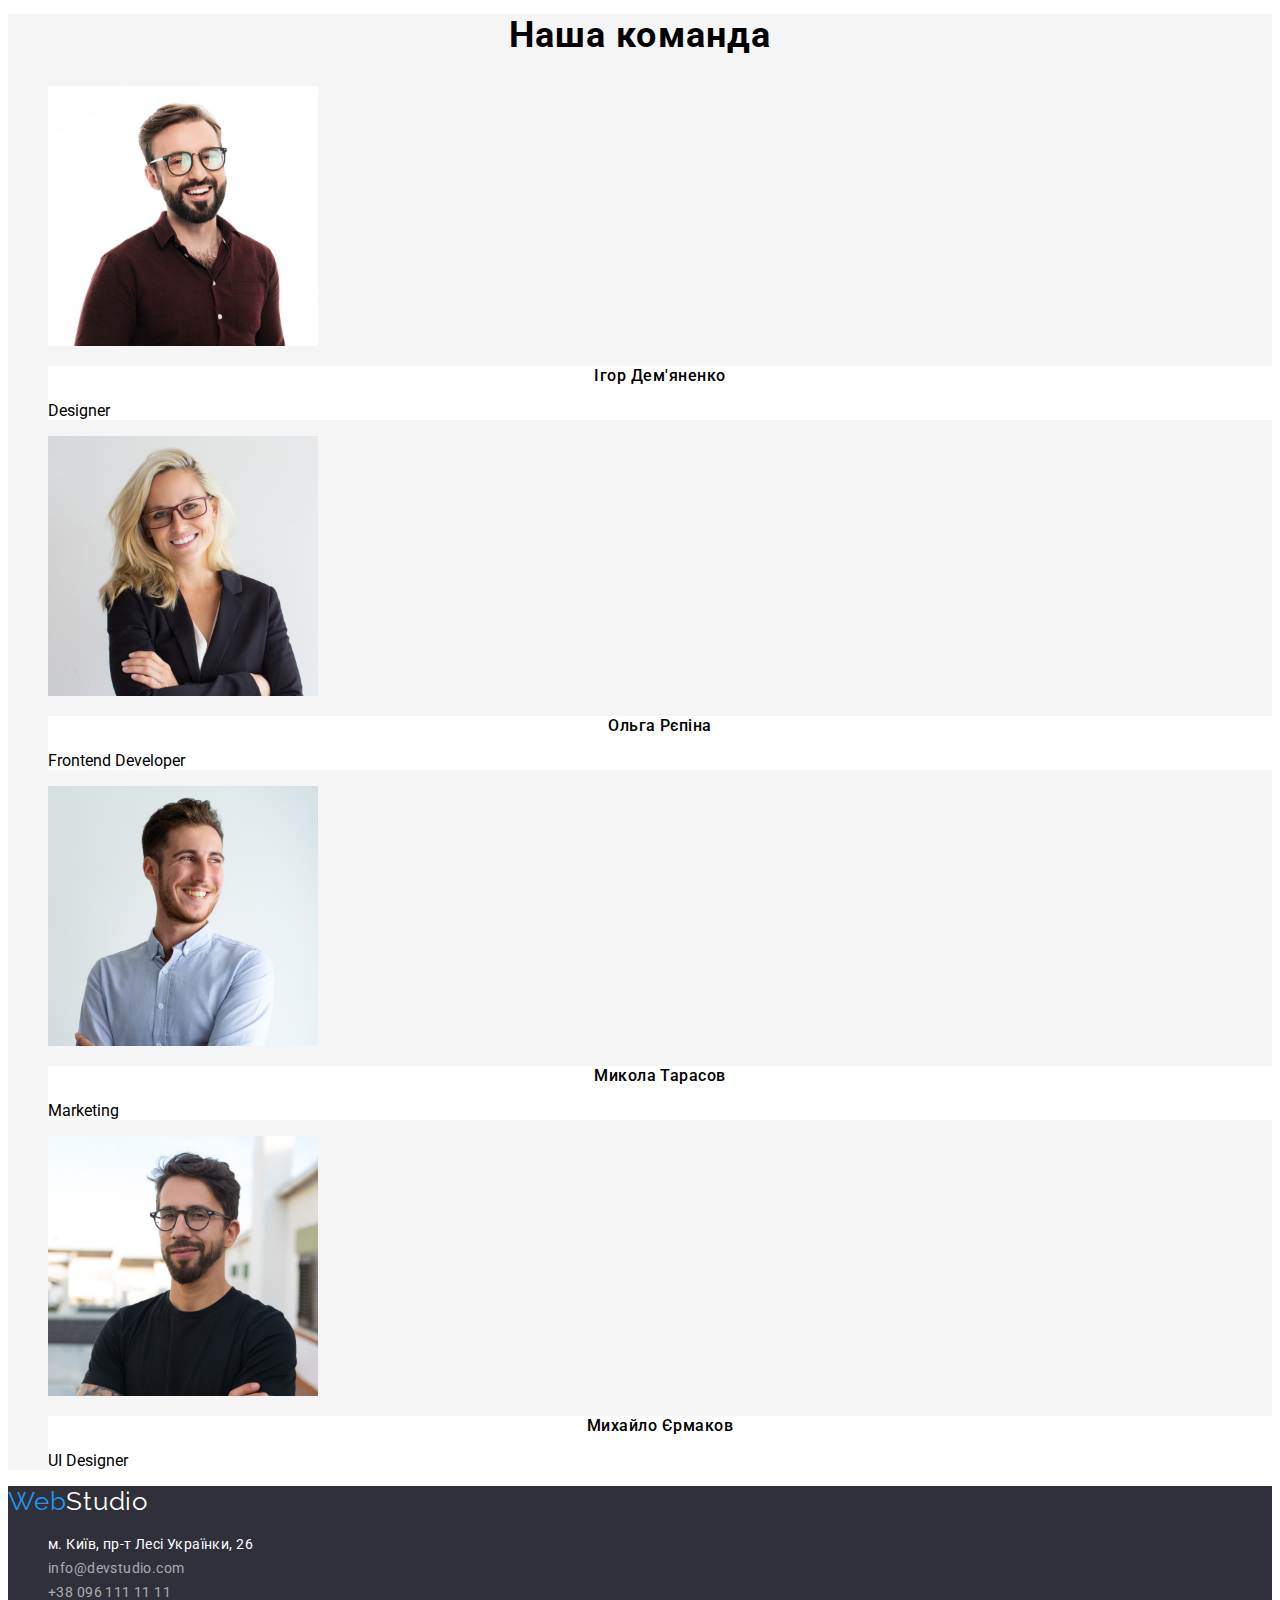
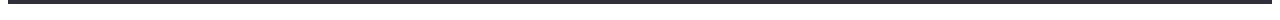
==== commit 426f5715: "fixed clsass" ====
--- a/index.html
+++ b/index.html
@@ -15,7 +15,7 @@
     <header class="header-nav">
         <nav>
             <a href="./index.html" class="logo">Web<span class="header-logo">Studio</span></a>
-            <ul class="header-list list">
+            <ul class="nav-link list">
                 <li><a href="./index.html" class="link current">Студія</a></li>
                 <li><a href="./portfolio.html"class="link">Портофоліо</a></li>
                 <li><a href="" class="link">Контакти</a></li>
@@ -31,37 +31,37 @@
             <h1 class="hero-title">Ефективні рішення для вашого бізнесу</h1>
             <button type="button" class="sub-button">Замовити послугу</button>
         </section>
-        <section class="section">
+        <section class="personal">
             <h2 class="visually-hidden title">Наші Особистості</h2>
             <ul class="personal-list list">
-                <li class="personal-link link"><h3 class="personal-title title">УВАГА ДО ДЕТАЛЕЙ</h3><p class="personal-list">Ідейні міркування, і навіть початок повсякденної роботи з формування позиції.</p></li>
-                <li class="personal-link link"><h3 class="personal-title title">ПУНКТУАЛЬНІСТЬ</h3><p class="personal-list">Завдання організації, особливо рамки і місце навчання кадрів тягне у себе.</p></li>
-                <li class="personal-link link"><h3 class="personal-title title">ПЛАНУВАННЯ</h3><p class="personal-list">Так само консультація з широким активом значною мірою зумовлює.</p></li>
-                <li class="personal-link link"><h3 class="personal-title title">СУЧАСНІ ТЕХНОЛОГІЇ</h3><p class="personal-list">Значимість цих проблем настільки очевидна, що реалізація планових завдань.</p></li>
+                <li class="personal-item"><h3 class="personal-text title">УВАГА ДО ДЕТАЛЕЙ</h3><p class="personal-list">Ідейні міркування, і навіть початок повсякденної роботи з формування позиції.</p></li>
+                <li class="personal-item"><h3 class="personal-text title">ПУНКТУАЛЬНІСТЬ</h3><p class="personal-list">Завдання організації, особливо рамки і місце навчання кадрів тягне у себе.</p></li>
+                <li class="personal-item"><h3 class="personal-text title">ПЛАНУВАННЯ</h3><p class="personal-list">Так само консультація з широким активом значною мірою зумовлює.</p></li>
+                <li class="personal-item"><h3 class="personal-text title">СУЧАСНІ ТЕХНОЛОГІЇ</h3><p class="personal-list">Значимість цих проблем настільки очевидна, що реалізація планових завдань.</p></li>
             </ul>
         </section>
-        <section class="examples title">
-            <h2 class="section-job  title">Чим ми займаємося</h2>
+        <section class="examples">
+            <h2 class="section-title">Чим ми займаємося</h2>
             <ul class="list">
                 <li><img src="./img/box_1.jpg" alt="розробка_софту" width="370" height="294"></li>
                 <li><img src="./img/box_2.jpg" alt="мобільні_додатки" width="370" height="294"></li>
                 <li><img src="./img/box_3.jpg" alt="дизайн" width="370" height="294"></li>
             </ul>
         </section>
-        <section class="section comand">
-            <h2 class="comandos title">Наша команда</h2>
+        <section class="comand">
+            <h2 class="section-title">Наша команда</h2>
             <ul class="commandos-list list">
-                <li><img src="./img/img_1.jpg" alt="дизайнер" width="270" height="260"><div class="comandos-box"><h3 class="leader-tietle title">Ігор Дем'яненко</h3><p lang="en" class="position"> Designer</p></div></li> 
-                <li><img src="./img/img_2.jpg" alt="розробник_інтерфейсу" width="270" height="260"><div class="comandos-box"><h3 class="leader-tietle title">Ольга Рєпіна</h3><p lang="en" class="position">Frontend Developer</p></div></li>
-                <li><img src="./img/img_3.jpg" alt="маркетинг" width="270" height="260"><div class="comandos-box"><h3 class="leader-tietle title">Микола Тарасов</h3><p lang="en" class="position">Marketing</p></div></li>
-                <li><img src="./img/img_4.jpg" alt="дизайнер_інтерфейсу" width="270" height="260"><div class="comandos-box"><h3 class="leader-tietle title">Михайло Єрмаков</h3><p lang="en" class="position">UI Designer</p></div></li>
+                <li><img src="./img/img_1.jpg" alt="дизайнер" width="270" height="260"><div class="comandos-box"><h3 class="comand-name title">Ігор Дем'яненко</h3><p lang="en" class="command-position"> Designer</p></div></li> 
+                <li><img src="./img/img_2.jpg" alt="розробник_інтерфейсу" width="270" height="260"><div class="comandos-box"><h3 class="comand-name title">Ольга Рєпіна</h3><p lang="en" class="command-position">Frontend Developer</p></div></li>
+                <li><img src="./img/img_3.jpg" alt="маркетинг" width="270" height="260"><div class="comandos-box"><h3 class="comand-name title">Микола Тарасов</h3><p lang="en" class="command-position">Marketing</p></div></li>
+                <li><img src="./img/img_4.jpg" alt="дизайнер_інтерфейсу" width="270" height="260"><div class="comandos-box"><h3 class="comand-name title">Михайло Єрмаков</h3><p lang="en" class="command-position">UI Designer</p></div></li>
             </ul>
         </section>
     </main>
     <footer class="footer-down">
         <a href="./index.html" class="logo">Web<span class="footer-logo">Studio</span></a>
         <address class="address">
-            <ul class="footer-list list">
+            <ul class="footer-link list">
                 <li><a href="https://goo.gl/maps/QAhUVJ3mvMpuo5G87" target="_blank" rel="noopener noreferrer" class="footer-adress link">м. Київ, пр-т Лесі Українки, 26</a></li>
                 <li><a href="mailto:info@devstudio.com" class="footer-mail link">info@devstudio.com</a></li>
                 <li><a href="tel:+380961111111" class="footer-tel link">+38 096 111 11 11</a></li>
--- a/css/styles.css
+++ b/css/styles.css
@@ -15,14 +15,14 @@
     background-color:var(--color-type-main--);
 }
 .list{
-    list-style: none;
+    list-style-type: none;
 }
 a{
     text-decoration: none;
 }
-.header-nav{
+/* .header-nav{
     background: var(--color-type-main--);
-}
+} */
 .logo{
     font-family: 'Raleway', sans-serif;
     font-size: 26px;
@@ -41,18 +41,18 @@
     color: var(--btn-logo--);
 }
 /* navigator */
-.header-list .link{
+.nav-link .link{
     color:var(--prime-color--);
     font-weight: 500;
     font-size: 14px;
     line-height: 1.14;
     letter-spacing: 0.02em;
 }
-.header-list .link:hover,
-.header-list .link:focus{
-    color: var(--accent-color--);
-}
-.header-list .link.current{
+.nav-link .link:hover,
+.nav-link .link:focus{
+    color: var(--accent-color--);
+}
+.nav-link .link.current{
     color: var(--accent-color--);
 }
 .header-contacts .link{
@@ -91,27 +91,29 @@
     clip-path: inset(50%);
     margin: -1px;
 }
-/* personal list */
-.personal-list  {
+/* personal-link */
+.personal-link  {
     font-size: 14px;
     line-height: 1.14;
     letter-spacing: 0.03em;
     color: var(--second-color--);
 }
-.commandos-list .title{
+.commandos-link .title{
     color: var(---prime-color--);
 }
 .comandos-box{
     background: var(--color-type-main--);
 }
 /* button */
-.button{
+.filter-items{
     background-color: var(--btn-portfolio--);
-    color: var(---prime-color--); 
-    /* font-size: 25px;   */
-}
-.button:hover,
-.button:focus{
+    color: var(---prime-color--);
+    box-shadow: 0px 3px 1px rgba(0, 0, 0, 0.1), 0px 1px 2px rgba(0, 0, 0, 0.08), 0px 2px 2px rgba(0, 0, 0, 0.12);
+    border-radius: 4px;
+    /* font-size: 25px; */
+}
+.filter-items:hover,
+.filter-items:focus{
     background-color: var(--accent-color--);
     color: var(--color-type-main--);
 }
@@ -134,7 +136,7 @@
     box-shadow: 0px 4px 4px rgba(0, 0, 0, 0.15);
     border-radius: 4px;
 }
-.personal-title{
+.personal-text{
     font-size: 14px;
     line-height: 1.14;
     letter-spacing: 0.03em;
@@ -148,27 +150,24 @@
     text-align: center;
 }
 /*  examples comandos */
-.examples{
-    background: var(--color-type-main--);
-}
 .comand{
     background: var(--comand-fon--);
 }
 .comandos,
-.examples{
+.section-title{
     font-size: 36px;
     line-height: 1.17;
     letter-spacing: 0.03em;
     text-align: center;
 }
-.leader-tietle{
+.comand-name{
     font-weight: 500;
     font-size: 16px;
     line-height: 1.19;
     letter-spacing: 0.03em;
     text-align: center;
 }
-.position{
+.comand-position{
     font-size: 16px;
     line-height: 1.19;
     text-align: center;
@@ -198,22 +197,23 @@
     letter-spacing: 0.03em;
     color: rgba(255, 255, 255, 0.6);
 }
-.footer-list .link:hover,
-.footer-list .link:focus{
+.footer-link .link:hover,
+.footer-link .link:focus{
     color: var(--accent-color--);
 }
 /* main portfolio */
-.button{
+.filter-items{
     background-color: var(--btn-portfolio--);
     font-family: inherit;
     font-weight: 500;
     font-size: 16px;
     line-height: 1.6;
     letter-spacing: 0.03em;
+    border-radius: 4px;
     text-align: center;
     cursor: pointer
 }
- .special-btn{
+ .filter-btn{
     background-color: var(--accent-color--);
     font-weight: 500;
     font-size: 16px;
@@ -221,13 +221,13 @@
     text-align: center;
     color: var(--color-type-main--);
 }
-.price-title{
+.project-title{
     font-size: 18px;
     line-height: 2;
     letter-spacing: 0.06em;
     color: var(--prime-color--);
 }
-.price-filter{
+.project-text{
     font-size: 16px;
     line-height: 1.9;
     letter-spacing: 0.03em;
